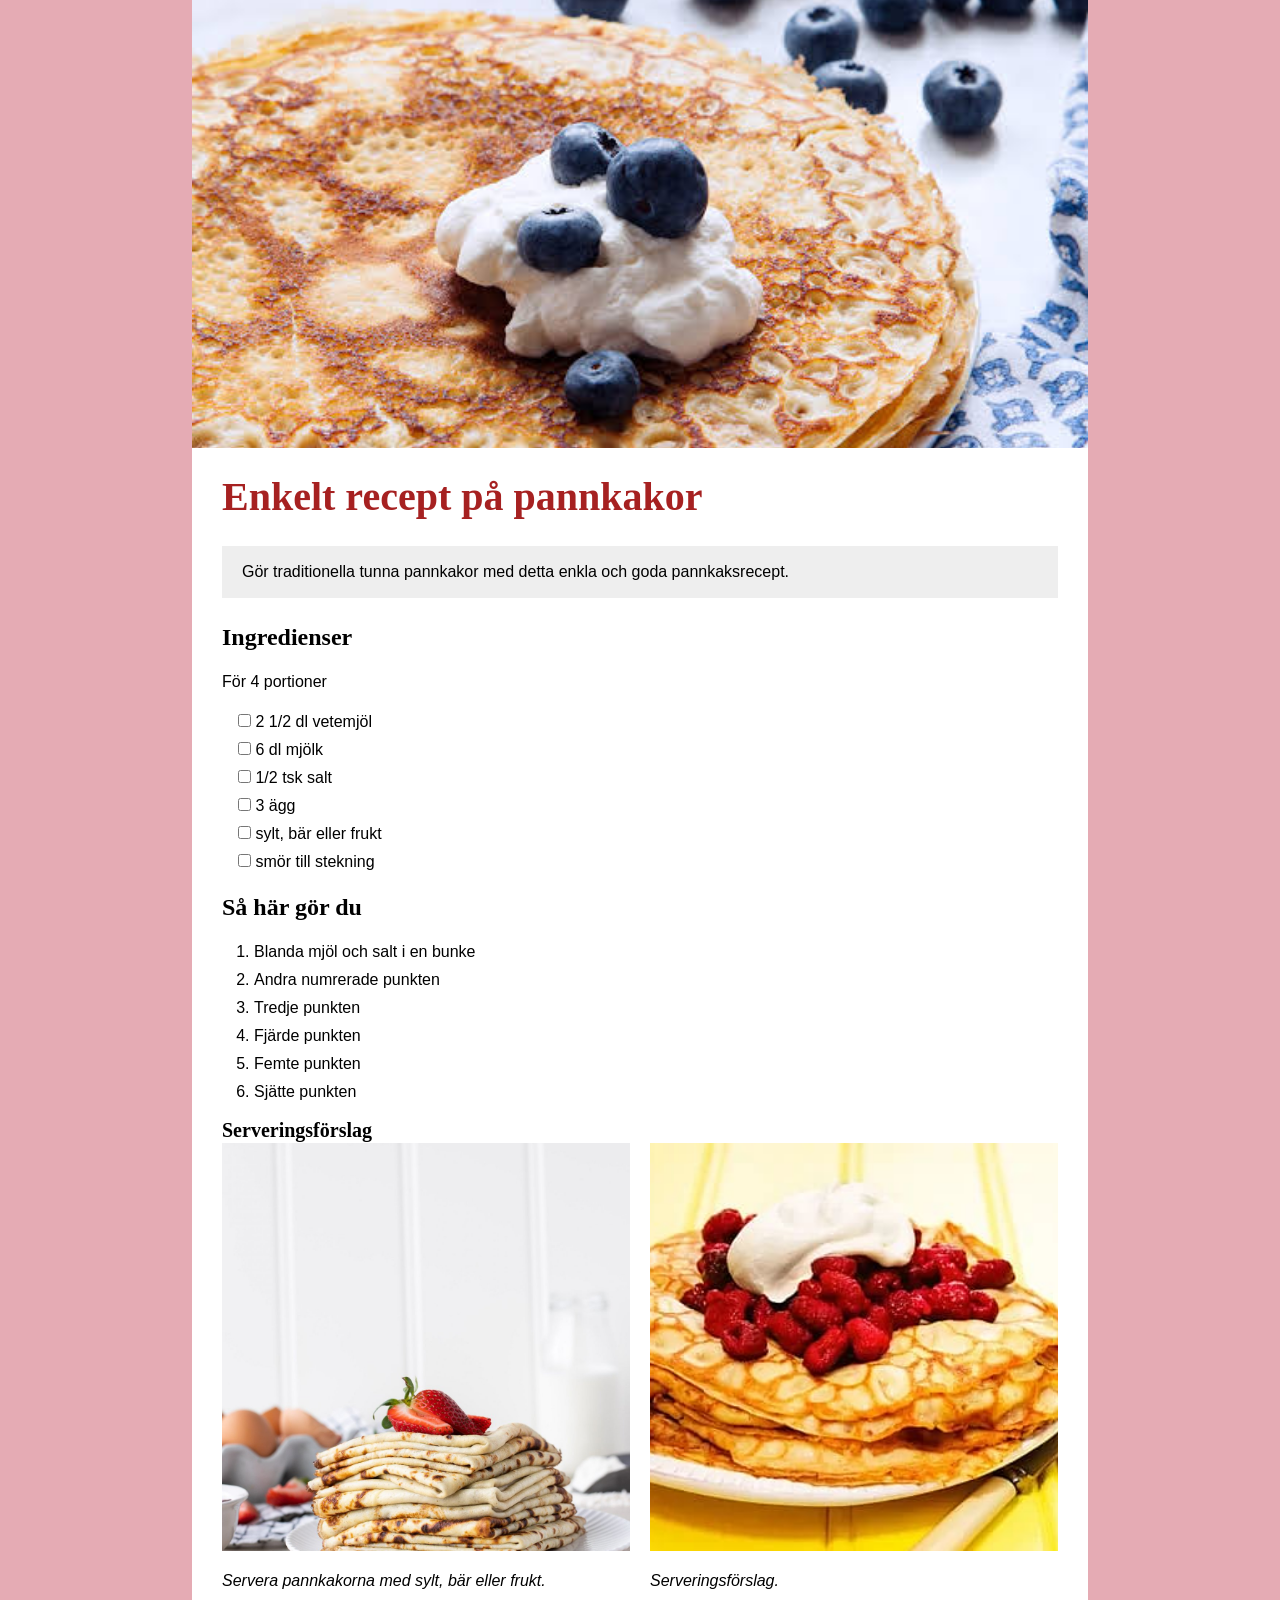
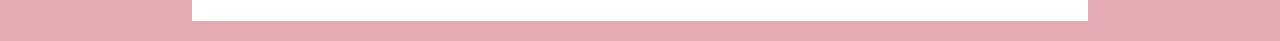
==== Pannkakor.html @ 65a40ab7 "Add files via upload changed fonts, import from google fonts" ====
<!doctype html>
<html lang="sv-SE">
  
<head>
  <meta charset="utf-8" />
  <title>Pannkakor</title>
  <link rel="stylesheet" href="Style.css">
</head>

<body>
  <a href="#main-content" class="skip-link">
      Hoppa till huvudinnehåll</a>
  
  <!-- <header class="top-container"> 
 
  </header> -->

  <main class="page" id="main-content" >
    
    <figure class="top-image">
      <img src="images/pancakes-top.jpg" alt="Pannkakor med blåbär och grädde">
    </figure>

    <h1 class="playfair-display">Enkelt recept på pannkakor</h1>
    <p class="intro-paragraph">Gör traditionella tunna pannkakor med detta enkla och goda pannkaksrecept.</p>

    <section id="ingredients">
      <h2>Ingredienser</h2>
      <p>För 4 portioner</p>
      <div class="checkbox-list">
        <div><label><input type="checkbox"> 2 1/2 dl vetemjöl </label></div>
        <div><label><input type="checkbox"> 6 dl mjölk</label></div>
        <div><label><input type="checkbox"> 1/2 tsk salt</label></div>
        <div><label><input type="checkbox"> 3 ägg</label></div>
        <div><label><input type="checkbox"> sylt, bär eller frukt</label></div>
        <div><label><input type="checkbox"> smör till stekning</label></div>
      </div>
    </section>

    <section id="instructions">
      <h2>Så här gör du</h2>
      <ol>
        <li>Blanda mjöl och salt i en bunke</li>
        <li>Andra numrerade punkten</li>
        <li>Tredje punkten</li>
        <li>Fjärde punkten</li>
        <li>Femte punkten</li>
        <li>Sjätte punkten</li>
      </ol>
    </section>
      
    <section id="servering suggestions">
      <h3>Serveringsförslag</h3>
      <figure class="image-width bottom-images">
        <img src="images/pancakes-left.jpg" alt="Pannkakor med jordgubbar">
        <img src="images/pancakes-right.jpg" alt="Pannkakor med hallon och grädde">
        <figcaption>Servera pannkakorna med sylt, bär eller frukt.</figcaption>
        <figcaption>Serveringsförslag.</figcaption>
      </figure>
    </section>
  </main>
</body>
</html>
---- Style.css ----
* {
  margin: 0;
  padding: 0;
  box-sizing: border-box;
}

/* Importera Playfair Display från Google Fonts */

.playfair-display {
  font-family: "Playfair Display", serif;
  font-optical-sizing: auto;
  font-weight: 700;
  font-style: normal;
}

/* Default font for the entire website */
body {
  font-family: Arial, sans-serif;
  font-size: 1rem;
  line-height: 1.25;
}

/* Font for all headings */
h1, h2, h3, h4 {
  font-family: "Playfair Display", serif;
}

/* Individual heading sizes */
h1 {
  font-size: 2.5rem;
}

h2 {
  font-size: 1.5rem;
}

h3 {
  font-size: 1.25rem;
}

/*backgrundsfärg och margin*/
body {
  margin: 0;
  background-color: rgb(229, 171, 180);
}

/* Skip link */
.skip-link {
  position: absolute;
  top: -7rem;
  left: 1rem;
  z-index: 1000;

  padding: 0.75rem 1.5rem;
  background: #fff;
  color: #000;
  font-weight: 700;
  border: 0.125rem solid #000;
  border-radius: 0.25rem;
}

/* Skip link i fokusstate : blir synlig*/
.skip-link:focus {
  top: 1rem;
}

/* Header 

.top-container {
  position: relative;
  width: 60%;
  margin: 0 auto;
  height: auto;
  overflow: hidden; 
} 
*/

/* Main content */
.page {
  box-sizing: border-box;
  width: 70%;
  margin: 0 auto 1.25rem;
  padding: 1.875rem;
  background-color: white;
  text-align: left;
}

/* Introduktionstexten, beskrivning*/
.intro-paragraph {
  box-sizing: border-box;
  max-width: 100%;
  margin: 1.5rem 0;
  padding: 1rem 1.25rem;
  background-color: #eee;
  text-align: left;
}

/* Listor och rubriker */
h1 {
  margin: 1.5rem 0 1.25rem;
  color: rgb(166, 33, 33);
}

h2,
p,
.checkbox-list,
ol {
  margin: 0 0 1.25rem;
}

/* ul används inte längre, ersatt med checkbox-list 
ul {
  display: inline-block;
  padding-left: 1em;
  text-align: left;
  margin-top: 0.5rem;
}
*/

ol {
  display: inline-block;
  padding-left: 2em;
  text-align: left;
  margin: 0 0 0.5rem;
}

.checkbox-list div {
  margin-top: 0.5rem;
  padding-left: 1em;
}

li + li {
  margin-top: 0.5rem;
  margin-bottom: 0.5rem;
}


/* Bilder */
.image-width {
  width: 100%;
  margin: 0 auto;
}

.top-image {
  display: block;
  width: calc(100% + 3.75rem);
  aspect-ratio: 2 / 1;
  margin: -1.875rem -1.875rem 0;
}

.top-image img {
  display: block;
  width: 100%;
  height: 100%;
  object-fit: cover;
}

.bottom-images {
  display: grid;
  grid-template-columns: 1fr 1fr;
  gap: 1.25rem; 
}

.bottom-images img {
  display: block;
  width: 100%;
  aspect-ratio: 1 / 1;
  object-fit: cover;
}

figcaption {
  text-align: left;
  font-style: italic;
  margin-top: 0.2 rem; 
}


/* gör inget? ta bort?
@media (max-width: 700px) {
  .page, .top-container {
    width: 100%;
  }
}
*/
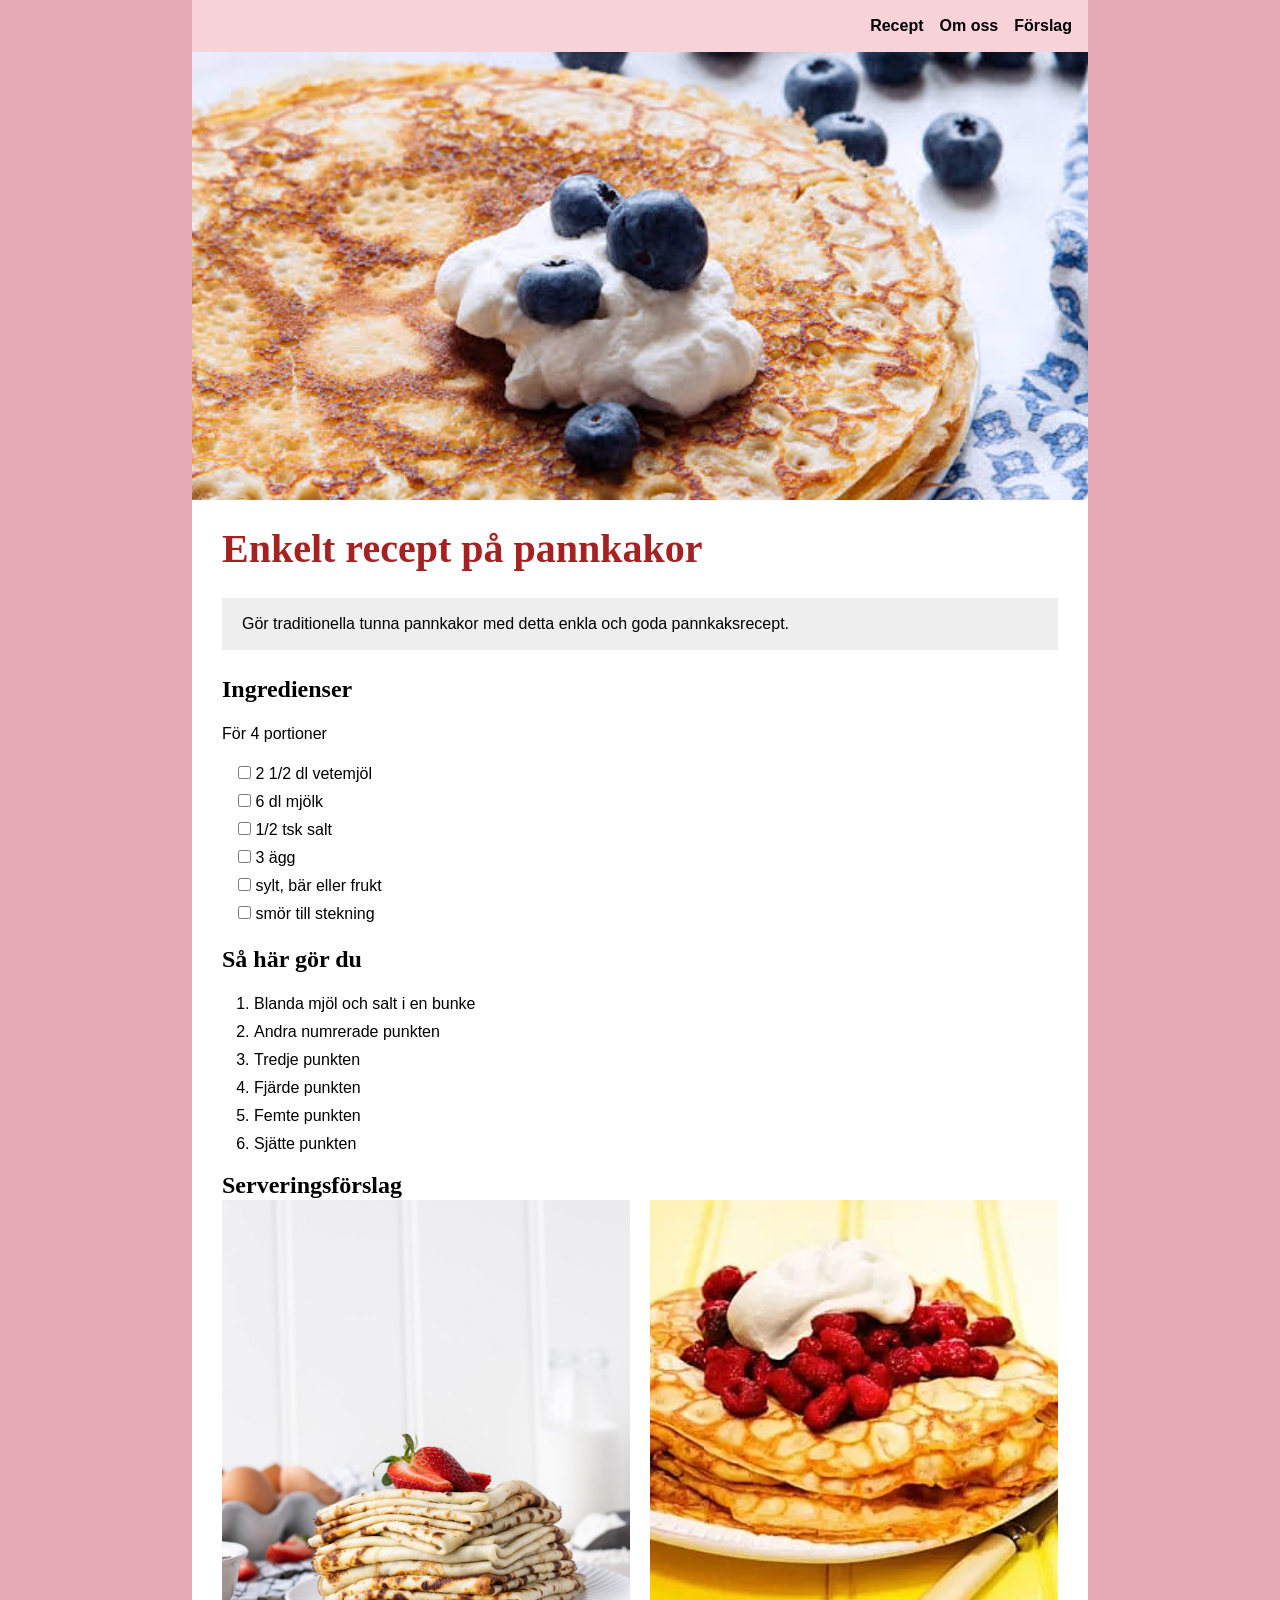
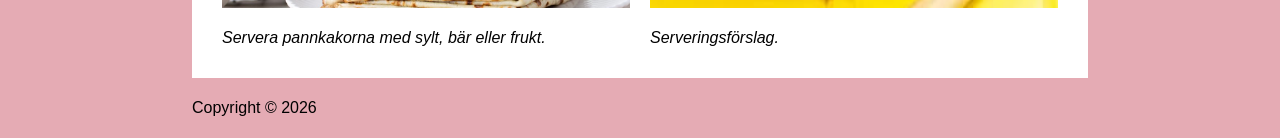
==== commit b2e2063e: "added variables, index page" ====
--- a/Pannkakor.html
+++ b/Pannkakor.html
@@ -11,9 +11,13 @@
   <a href="#main-content" class="skip-link">
       Hoppa till huvudinnehåll</a>
   
-  <!-- <header class="top-container"> 
- 
-  </header> -->
+  <header class="header"> 
+     <nav class="navigation">
+        <a href="Recept.html">Recept</a>
+        <a href="Om-oss.html">Om oss</a>
+        <a href="Forslag.html">Förslag</a>
+    </nav>
+  </header> 
 
   <main class="page" id="main-content" >
     
@@ -21,7 +25,7 @@
       <img src="images/pancakes-top.jpg" alt="Pannkakor med blåbär och grädde">
     </figure>
 
-    <h1 class="playfair-display">Enkelt recept på pannkakor</h1>
+    <h1>Enkelt recept på pannkakor</h1>
     <p class="intro-paragraph">Gör traditionella tunna pannkakor med detta enkla och goda pannkaksrecept.</p>
 
     <section id="ingredients">
@@ -59,5 +63,10 @@
       </figure>
     </section>
   </main>
+
+  <footer class="footer">
+    <p>Copyright © 2026</p>
+  </footer>
+
 </body>
 </html>
--- a/Style.css
+++ b/Style.css
@@ -1,50 +1,27 @@
+/* CSS RESET */
+*,
+*::before,
+*::after {
+    box-sizing: border-box;
+}
+
 * {
-  margin: 0;
-  padding: 0;
-  box-sizing: border-box;
-}
-
-/* Importera Playfair Display från Google Fonts */
-
-.playfair-display {
+    margin: 0;
+    padding: 0;
+}
+
+
+/* ==========================
+    Import font from Google Fonts 
+========================== */
+.font {
   font-family: "Playfair Display", serif;
-  font-optical-sizing: auto;
-  font-weight: 700;
-  font-style: normal;
-}
-
-/* Default font for the entire website */
-body {
-  font-family: Arial, sans-serif;
-  font-size: 1rem;
-  line-height: 1.25;
-}
-
-/* Font for all headings */
-h1, h2, h3, h4 {
-  font-family: "Playfair Display", serif;
-}
-
-/* Individual heading sizes */
-h1 {
-  font-size: 2.5rem;
-}
-
-h2 {
-  font-size: 1.5rem;
-}
-
-h3 {
-  font-size: 1.25rem;
-}
-
-/*backgrundsfärg och margin*/
-body {
-  margin: 0;
-  background-color: rgb(229, 171, 180);
-}
-
-/* Skip link */
+}
+
+
+/* ==========================
+    Skip link 
+========================== */
 .skip-link {
   position: absolute;
   top: -7rem;
@@ -52,10 +29,10 @@
   z-index: 1000;
 
   padding: 0.75rem 1.5rem;
-  background: #fff;
-  color: #000;
+  background: var(--color-white);
+  color: var(--color-black);
   font-weight: 700;
-  border: 0.125rem solid #000;
+  border: 0.125rem solid var(--color-black);
   border-radius: 0.25rem;
 }
 
@@ -64,43 +41,151 @@
   top: 1rem;
 }
 
-/* Header 
-
-.top-container {
+
+/* ==========================
+   VARIABLES
+   ========================== */
+
+:root {
+    /* Colors */
+    --color-black: #000;
+    --color-white: #ffffff;
+    --color-box: #eee;
+    --color-background: rgb(229, 171, 180);
+    --color-title: rgb(166, 33, 33);
+    --color-header: rgb(247, 210, 216);
+
+    /* Typography */
+    --font-title: "Playfair Display", serif;
+    --font-body: Arial, sans-serif;
+
+    /* Font sizes */
+    --font-size-small: 1rem;
+    --font-size-medium: 1.5rem;
+    --font-size-large: 2.5rem;
+
+    /* padding 
+    --padding-small: 1rem;
+    --padding-medium: 1.5rem;
+    --padding-large: 2rem;*/
+}
+
+
+
+/* ==========================
+   Navigation
+   ========================== */
+
+.navigation {
+  display: flex;
+  justify-content: flex-end;
+  gap: 1rem;
+  padding: 1rem;
+}
+
+.navigation a {
+  text-decoration: none;
+  color: var(--color-black);
+  font-size: var(--font-size-small);
+  font-weight: bold;
+}
+
+.navigation a:hover {
+    color: var(--color-title);
+}
+
+
+/* ==========================
+Font and size for the entire website 
+==========================*/
+body {
+  font-family: var(--font-body);
+  font-size: var(--font-size-small);
+  line-height: 1.25;
+}
+
+
+h1, h2, h3, h4 {
+  font-family: var(--font-title);
+}
+
+/* Individual heading sizes */
+h1 {
+  font-size: var(--font-size-large);
+  margin: 1.5rem 0 1.25rem;
+  color: var(--color-title);
+}
+
+h2 {
+  font-size: var(--font-size-medium);
+}
+
+h3 {
+  font-size: var(--font-size-medium);
+}
+
+
+/* ==========================
+    Background color and margin
+==========================*/
+body {
+  margin: 0;
+  background-color: var(--color-background);
+}
+
+
+
+/* ==========================
+   Header
+   ========================== */
+
+.header {
   position: relative;
-  width: 60%;
+  width: 70%;
   margin: 0 auto;
   height: auto;
   overflow: hidden; 
+  background-color: var(--color-header);
+  text-align: right;
 } 
-*/
-
-/* Main content */
+
+
+/* ==========================
+    Main content 
+==========================*/
 .page {
   box-sizing: border-box;
   width: 70%;
   margin: 0 auto 1.25rem;
   padding: 1.875rem;
-  background-color: white;
-  text-align: left;
-}
-
-/* Introduktionstexten, beskrivning*/
+  background-color: var(--color-white);
+  text-align: left;
+}
+
+/* Recipe description */
 .intro-paragraph {
   box-sizing: border-box;
   max-width: 100%;
   margin: 1.5rem 0;
   padding: 1rem 1.25rem;
-  background-color: #eee;
-  text-align: left;
+  background-color: var(--color-box);
+  text-align: left;
+}
+
+/* Index page top image */
+.image-container {
+    width: 80%;
+    max-width: 1000px;
+}
+
+.image-container img {
+    width: 100%;
+    height: 400px;
+    object-fit: cover;
+    border-radius: 12px;
 }
 
 /* Listor och rubriker */
-h1 {
-  margin: 1.5rem 0 1.25rem;
-  color: rgb(166, 33, 33);
-}
-
 h2,
 p,
 .checkbox-list,
@@ -174,6 +259,13 @@
   margin-top: 0.2 rem; 
 }
 
+.footer {
+  position: relative;
+  width: 70%;
+  margin: 0 auto;
+  height: auto;
+  overflow: hidden; 
+}
 
 /* gör inget? ta bort?
 @media (max-width: 700px) {
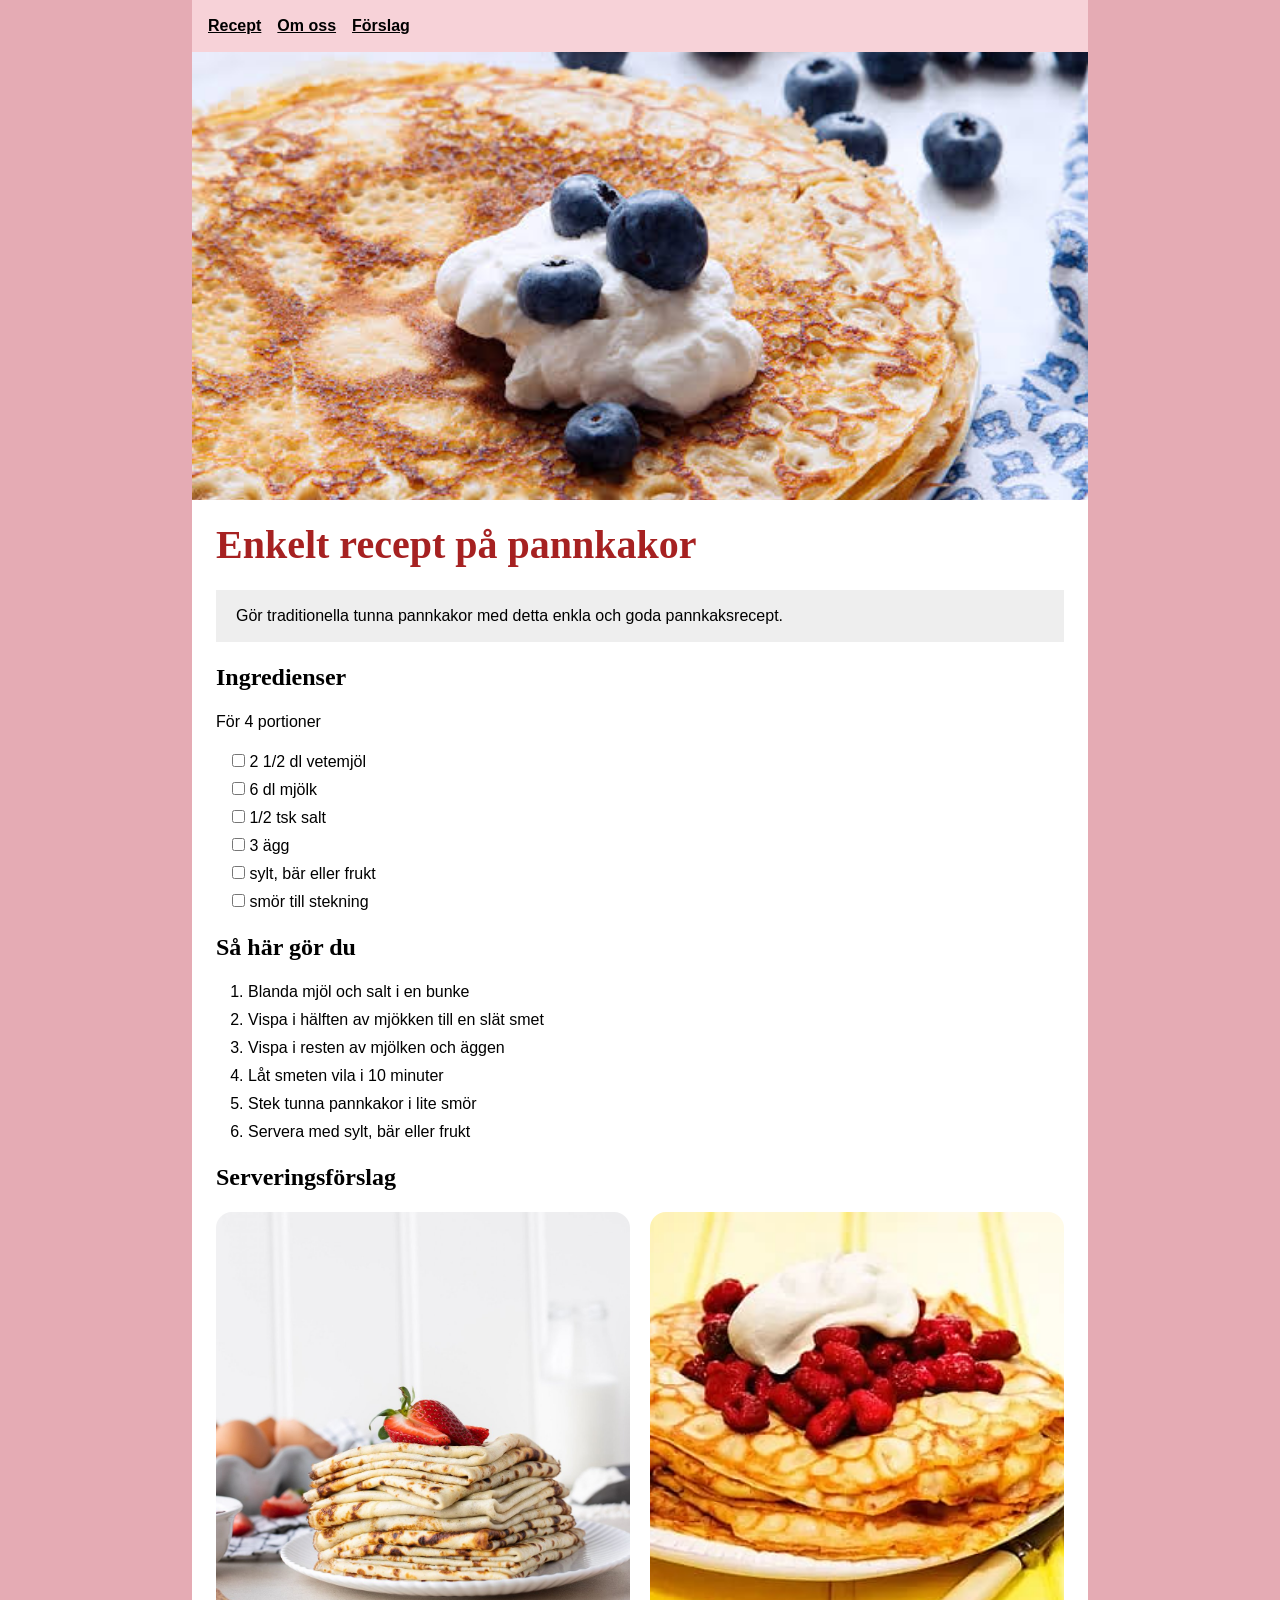
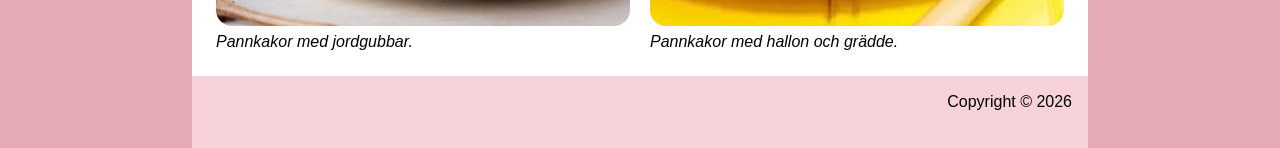
==== commit f65cafbc: "added navigation, has(), Logical CSS Properties" ====
--- a/Pannkakor.html
+++ b/Pannkakor.html
@@ -7,7 +7,7 @@
   <link rel="stylesheet" href="Style.css">
 </head>
 
-<body>
+<body class="recept">
   <a href="#main-content" class="skip-link">
       Hoppa till huvudinnehåll</a>
   
@@ -31,36 +31,41 @@
     <section id="ingredients">
       <h2>Ingredienser</h2>
       <p>För 4 portioner</p>
-      <div class="checkbox-list">
-        <div><label><input type="checkbox"> 2 1/2 dl vetemjöl </label></div>
-        <div><label><input type="checkbox"> 6 dl mjölk</label></div>
-        <div><label><input type="checkbox"> 1/2 tsk salt</label></div>
-        <div><label><input type="checkbox"> 3 ägg</label></div>
-        <div><label><input type="checkbox"> sylt, bär eller frukt</label></div>
-        <div><label><input type="checkbox"> smör till stekning</label></div>
-      </div>
+      <ul class="checkbox-list">
+        <li><label><input type="checkbox"/><span> 2 1/2 dl vetemjöl</span></label></li>
+        <li><label><input type="checkbox"/><span> 6 dl mjölk</span></label></li>
+        <li><label><input type="checkbox"/><span> 1/2 tsk salt</span></label></li>
+        <li><label><input type="checkbox"/><span> 3 ägg</span></label></li>
+        <li><label><input type="checkbox"/><span> sylt, bär eller frukt</span></label></li>
+        <li><label><input type="checkbox"/><span> smör till stekning</span></label></li>
+      </ul>
     </section>
 
     <section id="instructions">
       <h2>Så här gör du</h2>
       <ol>
         <li>Blanda mjöl och salt i en bunke</li>
-        <li>Andra numrerade punkten</li>
-        <li>Tredje punkten</li>
-        <li>Fjärde punkten</li>
-        <li>Femte punkten</li>
-        <li>Sjätte punkten</li>
+        <li>Vispa i hälften av mjökken till en slät smet</li>
+        <li>Vispa i resten av mjölken och äggen</li>
+        <li>Låt smeten vila i 10 minuter</li>
+        <li>Stek tunna pannkakor i lite smör</li>
+        <li>Servera med sylt, bär eller frukt</li>
       </ol>
     </section>
       
-    <section id="servering suggestions">
-      <h3>Serveringsförslag</h3>
-      <figure class="image-width bottom-images">
-        <img src="images/pancakes-left.jpg" alt="Pannkakor med jordgubbar">
-        <img src="images/pancakes-right.jpg" alt="Pannkakor med hallon och grädde">
-        <figcaption>Servera pannkakorna med sylt, bär eller frukt.</figcaption>
-        <figcaption>Serveringsförslag.</figcaption>
-      </figure>
+    <section id="suggestions">
+      <h2>Serveringsförslag</h2>
+      <div class="bottom-images">
+        <figure>
+          <img src="images/pancakes-left.jpg" alt="Pannkakor med jordgubbar">
+          <figcaption>Pannkakor med jordgubbar.</figcaption>
+        </figure>
+
+        <figure>
+          <img src="images/pancakes-right.jpg" alt="Pannkakor med hallon och grädde">
+          <figcaption>Pannkakor med hallon och grädde.</figcaption>
+        </figure>
+      </div>
     </section>
   </main>
 
--- a/Style.css
+++ b/Style.css
@@ -13,15 +13,15 @@
 
 /* ==========================
     Import font from Google Fonts 
+    hur??
 ========================== */
-.font {
-  font-family: "Playfair Display", serif;
-}
+
 
 
 /* ==========================
     Skip link 
 ========================== */
+
 .skip-link {
   position: absolute;
   top: -7rem;
@@ -29,7 +29,7 @@
   z-index: 1000;
 
   padding: 0.75rem 1.5rem;
-  background: var(--color-white);
+  background: var(--color-box);
   color: var(--color-black);
   font-weight: 700;
   border: 0.125rem solid var(--color-black);
@@ -64,13 +64,11 @@
     --font-size-medium: 1.5rem;
     --font-size-large: 2.5rem;
 
-    /* padding 
-    --padding-small: 1rem;
-    --padding-medium: 1.5rem;
-    --padding-large: 2rem;*/
-}
-
-
+    /* spacing */
+    --spacing-small: 1rem;
+    --spacing-medium: 1.25rem;
+    --spacing-large: 1.5rem;
+}
 
 /* ==========================
    Navigation
@@ -78,13 +76,11 @@
 
 .navigation {
   display: flex;
-  justify-content: flex-end;
-  gap: 1rem;
-  padding: 1rem;
+  gap: var(--spacing-small);
+  padding: var(--spacing-small);
 }
 
 .navigation a {
-  text-decoration: none;
   color: var(--color-black);
   font-size: var(--font-size-small);
   font-weight: bold;
@@ -94,143 +90,133 @@
     color: var(--color-title);
 }
 
-
 /* ==========================
 Font and size for the entire website 
 ==========================*/
+
+h1, h2, h3, h4 {
+  font-family: var(--font-title);
+}
+
+/* Individual heading sizes */
+h1 {
+  font-size: var(--font-size-large);
+  margin-block: var(--spacing-medium);
+  color: var(--color-title);
+}
+
+h2 {
+  font-size: var(--font-size-medium);
+}
+
+h3 {
+  font-size: var(--font-size-medium);
+}
+
 body {
   font-family: var(--font-body);
   font-size: var(--font-size-small);
   line-height: 1.25;
 }
 
-
-h1, h2, h3, h4 {
-  font-family: var(--font-title);
-}
-
-/* Individual heading sizes */
-h1 {
-  font-size: var(--font-size-large);
-  margin: 1.5rem 0 1.25rem;
-  color: var(--color-title);
-}
-
-h2 {
-  font-size: var(--font-size-medium);
-}
-
-h3 {
-  font-size: var(--font-size-medium);
-}
-
-
 /* ==========================
     Background color and margin
 ==========================*/
+
 body {
-  margin: 0;
   background-color: var(--color-background);
 }
 
-
-
-/* ==========================
-   Header
+.page {
+  width: 70%;
+  margin-inline: auto;
+  padding: 1.5rem;
+  background-color: var(--color-white);
+  text-align: start;
+}
+
+/* ==========================
+   Header and footer
    ========================== */
 
 .header {
   position: relative;
   width: 70%;
-  margin: 0 auto;
-  height: auto;
+  margin-inline: auto;
   overflow: hidden; 
   background-color: var(--color-header);
-  text-align: right;
+  text-align: end;
 } 
 
-
-/* ==========================
-    Main content 
+.footer {
+  position: relative;
+  width: 70%;
+  margin-inline: auto;
+  overflow: hidden; 
+  background-color: var(--color-header);
+  text-align: end;
+  padding: var(--spacing-small);
+}
+
+/* ==========================
+    Pannkakor
 ==========================*/
-.page {
-  box-sizing: border-box;
-  width: 70%;
-  margin: 0 auto 1.25rem;
-  padding: 1.875rem;
-  background-color: var(--color-white);
-  text-align: left;
-}
 
 /* Recipe description */
 .intro-paragraph {
   box-sizing: border-box;
   max-width: 100%;
-  margin: 1.5rem 0;
-  padding: 1rem 1.25rem;
+  margin-block: var(--spacing-medium);
+  padding: var(--spacing-small) var(--spacing-medium);
   background-color: var(--color-box);
-  text-align: left;
-}
-
-/* Index page top image */
-.image-container {
-    width: 80%;
-    max-width: 1000px;
-}
-
-.image-container img {
-    width: 100%;
-    height: 400px;
-    object-fit: cover;
-    border-radius: 12px;
+  text-align: start;
 }
 
 /* Listor och rubriker */
-h2,
-p,
-.checkbox-list,
-ol {
-  margin: 0 0 1.25rem;
-}
-
-/* ul används inte längre, ersatt med checkbox-list 
-ul {
+.recept h2,
+.recept p,
+.recept .checkbox-list,
+.recept ol {
+  margin-block-end: var(--spacing-medium);
+}
+
+.checkbox-list {
   display: inline-block;
-  padding-left: 1em;
-  text-align: left;
-  margin-top: 0.5rem;
-}
-*/
+  padding-inline-start: 1em;
+  list-style-type: none;
+}
+
 
 ol {
   display: inline-block;
-  padding-left: 2em;
-  text-align: left;
-  margin: 0 0 0.5rem;
-}
-
-.checkbox-list div {
-  margin-top: 0.5rem;
-  padding-left: 1em;
-}
+  padding-inline-start: 2em;
+  text-align: start;
+}
+
+
+.checkbox-list input:checked + span {
+  text-decoration: line-through;
+  color: gray;
+}
+
 
 li + li {
-  margin-top: 0.5rem;
-  margin-bottom: 0.5rem;
+  margin-block-start: 0.5rem;
 }
 
 
 /* Bilder */
 .image-width {
   width: 100%;
-  margin: 0 auto;
+  margin-inline: auto;
 }
 
 .top-image {
   display: block;
-  width: calc(100% + 3.75rem);
+  width: calc(100% + 3rem);
   aspect-ratio: 2 / 1;
-  margin: -1.875rem -1.875rem 0;
+  margin-block-start: -1.5rem;
+  margin-inline: -1.5rem;
 }
 
 .top-image img {
@@ -243,7 +229,7 @@
 .bottom-images {
   display: grid;
   grid-template-columns: 1fr 1fr;
-  gap: 1.25rem; 
+  gap: var(--spacing-medium); 
 }
 
 .bottom-images img {
@@ -251,26 +237,51 @@
   width: 100%;
   aspect-ratio: 1 / 1;
   object-fit: cover;
+  border-radius: 1rem;
+  object-position: 50% 80%;
 }
 
 figcaption {
-  text-align: left;
+  text-align: start;
   font-style: italic;
-  margin-top: 0.2 rem; 
-}
-
-.footer {
-  position: relative;
-  width: 70%;
-  margin: 0 auto;
-  height: auto;
-  overflow: hidden; 
-}
-
-/* gör inget? ta bort?
+  margin-block-start: 0.4rem; 
+}
+
+
+/* ==========================
+    Index page 
+    ==========================*/ 
+
+.image-container {
+    display: grid;
+    grid-template-columns: 1fr
+
+}
+
+.image-container img {
+    display: block;
+    width: 100%;
+    aspect-ratio: 2 / 1;
+    object-fit: cover;
+    border-radius: 1rem;
+    object-position: 0% 70%;
+}
+
+.main-page-title {
+    position: absolute;
+    object-fit: cover;
+    text-align: start;
+    margin: 1.5rem 1.5rem;
+}
+
+
+/* ==========================
+    Responsive design 
+    ==========================*/
+
+
 @media (max-width: 700px) {
-  .page, .top-container {
+  .page, .header, .footer {
     width: 100%;
   }
 }
-*/
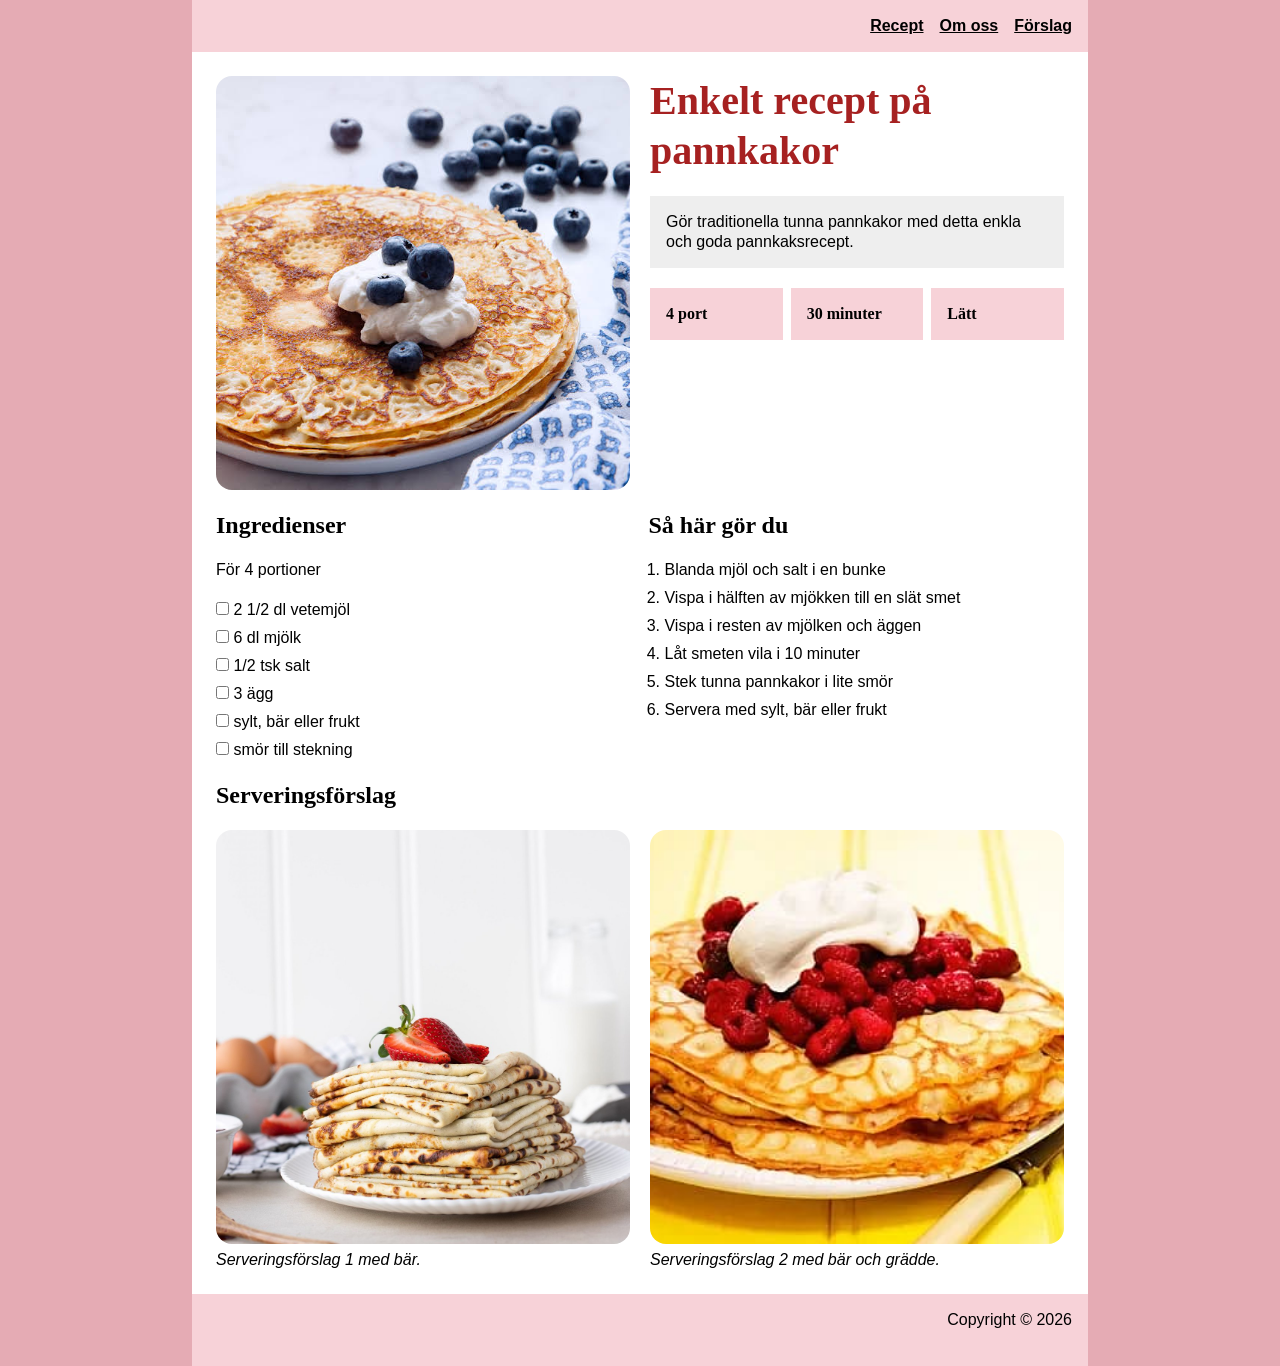
==== commit 4f3e2229: "added columns, flex-box" ====
--- a/Pannkakor.html
+++ b/Pannkakor.html
@@ -19,51 +19,62 @@
     </nav>
   </header> 
 
-  <main class="page" id="main-content" >
+  <main class="page">
     
-    <figure class="top-image">
-      <img src="images/pancakes-top.jpg" alt="Pannkakor med blåbär och grädde">
-    </figure>
+    <section class="intro">
+      <article class="top-image">
+        <img src="images/pancakes-top.jpg" alt="Pannkakor med blåbär och grädde">
+      </article>
 
-    <h1>Enkelt recept på pannkakor</h1>
-    <p class="intro-paragraph">Gör traditionella tunna pannkakor med detta enkla och goda pannkaksrecept.</p>
-
-    <section id="ingredients">
-      <h2>Ingredienser</h2>
-      <p>För 4 portioner</p>
-      <ul class="checkbox-list">
-        <li><label><input type="checkbox"/><span> 2 1/2 dl vetemjöl</span></label></li>
-        <li><label><input type="checkbox"/><span> 6 dl mjölk</span></label></li>
-        <li><label><input type="checkbox"/><span> 1/2 tsk salt</span></label></li>
-        <li><label><input type="checkbox"/><span> 3 ägg</span></label></li>
-        <li><label><input type="checkbox"/><span> sylt, bär eller frukt</span></label></li>
-        <li><label><input type="checkbox"/><span> smör till stekning</span></label></li>
-      </ul>
+      <article class="intro-text" id="main-content">
+        <h1>Enkelt recept på pannkakor</h1>
+        <p class="intro-paragraph">Gör traditionella tunna pannkakor med detta enkla och goda pannkaksrecept.</p>
+        <div class="cards">
+          <article class="card"><h4> 4 port</h4></article>
+          <article class="card"><h4> 30 minuter</h4></article>
+          <article class="card"><h4> Lätt</h4></article>
+        </div>
+      </article>
     </section>
 
-    <section id="instructions">
-      <h2>Så här gör du</h2>
-      <ol>
-        <li>Blanda mjöl och salt i en bunke</li>
-        <li>Vispa i hälften av mjökken till en slät smet</li>
-        <li>Vispa i resten av mjölken och äggen</li>
-        <li>Låt smeten vila i 10 minuter</li>
-        <li>Stek tunna pannkakor i lite smör</li>
-        <li>Servera med sylt, bär eller frukt</li>
-      </ol>
+    <section class="recipe-info">
+      <article class="ingredients">
+        <h2>Ingredienser</h2>
+        <p>För 4 portioner</p>
+        <ul class="checkbox-list">
+          <li><label><input type="checkbox"/><span> 2 1/2 dl vetemjöl</span></label></li>
+          <li><label><input type="checkbox"/><span> 6 dl mjölk</span></label></li>
+          <li><label><input type="checkbox"/><span> 1/2 tsk salt</span></label></li>
+          <li><label><input type="checkbox"/><span> 3 ägg</span></label></li>
+          <li><label><input type="checkbox"/><span> sylt, bär eller frukt</span></label></li>
+          <li><label><input type="checkbox"/><span> smör till stekning</span></label></li>
+        </ul>
+      </article>
+
+      <article class="instructions">
+        <h2>Så här gör du</h2>
+        <ol>
+          <li>Blanda mjöl och salt i en bunke</li>
+          <li>Vispa i hälften av mjökken till en slät smet</li>
+          <li>Vispa i resten av mjölken och äggen</li>
+          <li>Låt smeten vila i 10 minuter</li>
+          <li>Stek tunna pannkakor i lite smör</li>
+          <li>Servera med sylt, bär eller frukt</li>
+        </ol>
+      </article>
     </section>
       
-    <section id="suggestions">
+    <section class="suggestions">
       <h2>Serveringsförslag</h2>
       <div class="bottom-images">
         <figure>
           <img src="images/pancakes-left.jpg" alt="Pannkakor med jordgubbar">
-          <figcaption>Pannkakor med jordgubbar.</figcaption>
+          <figcaption>Serveringsförslag 1 med bär.</figcaption>
         </figure>
 
         <figure>
           <img src="images/pancakes-right.jpg" alt="Pannkakor med hallon och grädde">
-          <figcaption>Pannkakor med hallon och grädde.</figcaption>
+          <figcaption>Serveringsförslag 2 med bär och grädde.</figcaption>
         </figure>
       </div>
     </section>
--- a/Style.css
+++ b/Style.css
@@ -65,6 +65,7 @@
     --font-size-large: 2.5rem;
 
     /* spacing */
+    --spacing-xsmall: 0.5rem;
     --spacing-small: 1rem;
     --spacing-medium: 1.25rem;
     --spacing-large: 1.5rem;
@@ -76,6 +77,7 @@
 
 .navigation {
   display: flex;
+  justify-content: flex-end;
   gap: var(--spacing-small);
   padding: var(--spacing-small);
 }
@@ -101,7 +103,7 @@
 /* Individual heading sizes */
 h1 {
   font-size: var(--font-size-large);
-  margin-block: var(--spacing-medium);
+  margin-block-end: var(--spacing-medium);
   color: var(--color-title);
 }
 
@@ -145,7 +147,7 @@
   margin-inline: auto;
   overflow: hidden; 
   background-color: var(--color-header);
-  text-align: end;
+
 } 
 
 .footer {
@@ -162,48 +164,72 @@
     Pannkakor
 ==========================*/
 
-/* Recipe description */
-.intro-paragraph {
-  box-sizing: border-box;
-  max-width: 100%;
-  margin-block: var(--spacing-medium);
-  padding: var(--spacing-small) var(--spacing-medium);
-  background-color: var(--color-box);
-  text-align: start;
-}
 
 /* Listor och rubriker */
-.recept h2,
-.recept p,
-.recept .checkbox-list,
-.recept ol {
+.recept :is(h2, p, ol, .checkbox-list, .top-image) {
   margin-block-end: var(--spacing-medium);
 }
 
 .checkbox-list {
   display: inline-block;
-  padding-inline-start: 1em;
   list-style-type: none;
 }
-
-
-ol {
-  display: inline-block;
-  padding-inline-start: 2em;
-  text-align: start;
-}
-
 
 .checkbox-list input:checked + span {
   text-decoration: line-through;
   color: gray;
 }
 
+ol {
+  display: inline-block;
+  padding-inline-start: 1em;
+  text-align: start;
+}
 
 li + li {
-  margin-block-start: 0.5rem;
-}
-
+  margin-block-start: var(--spacing-xsmall);
+}
+
+/* Kolumner av sektioner/artiklar*/
+
+.intro {
+  display: flex;
+  flex-direction: row;
+  gap: var(--spacing-medium);
+}
+
+.intro-paragraph {
+  max-width: 100%;
+  padding: var(--spacing-small) var(--spacing-small);
+  background-color: var(--color-box);
+  text-align: start;
+}
+
+.cards {
+  display: flex;
+  flex-direction: row;
+  justify-content:space-around;
+  gap: var(--spacing-xsmall);
+  margin-block-end: var(--spacing-medium);
+}
+
+.card {
+  background-color: var(--color-header);
+  padding: var(--spacing-small);
+  flex: 1;
+}
+
+
+
+.recipe-info {
+  display: flex;
+  flex-direction: row;
+  justify-content:space-between;
+}
+
+.ingredients, .instructions, .top-image, .intro-text {
+    width: 49%;
+}
 
 /* Bilder */
 .image-width {
@@ -212,11 +238,7 @@
 }
 
 .top-image {
-  display: block;
-  width: calc(100% + 3rem);
-  aspect-ratio: 2 / 1;
-  margin-block-start: -1.5rem;
-  margin-inline: -1.5rem;
+  aspect-ratio: 1 / 1;
 }
 
 .top-image img {
@@ -224,6 +246,7 @@
   width: 100%;
   height: 100%;
   object-fit: cover;
+  border-radius: 1rem;
 }
 
 .bottom-images {
@@ -255,7 +278,6 @@
 .image-container {
     display: grid;
     grid-template-columns: 1fr
-
 }
 
 .image-container img {
@@ -280,8 +302,14 @@
     ==========================*/
 
 
-@media (max-width: 700px) {
-  .page, .header, .footer {
+@media (max-width: 800px) {
+  .page, .header, .footer, .top-image, .intro-text, .ingredients, .instructions {
     width: 100%;
+    }
+  .recipe-info, .intro {
+      flex-direction: column;
+      width: 100%;
+
+  } 
+
   }
-}
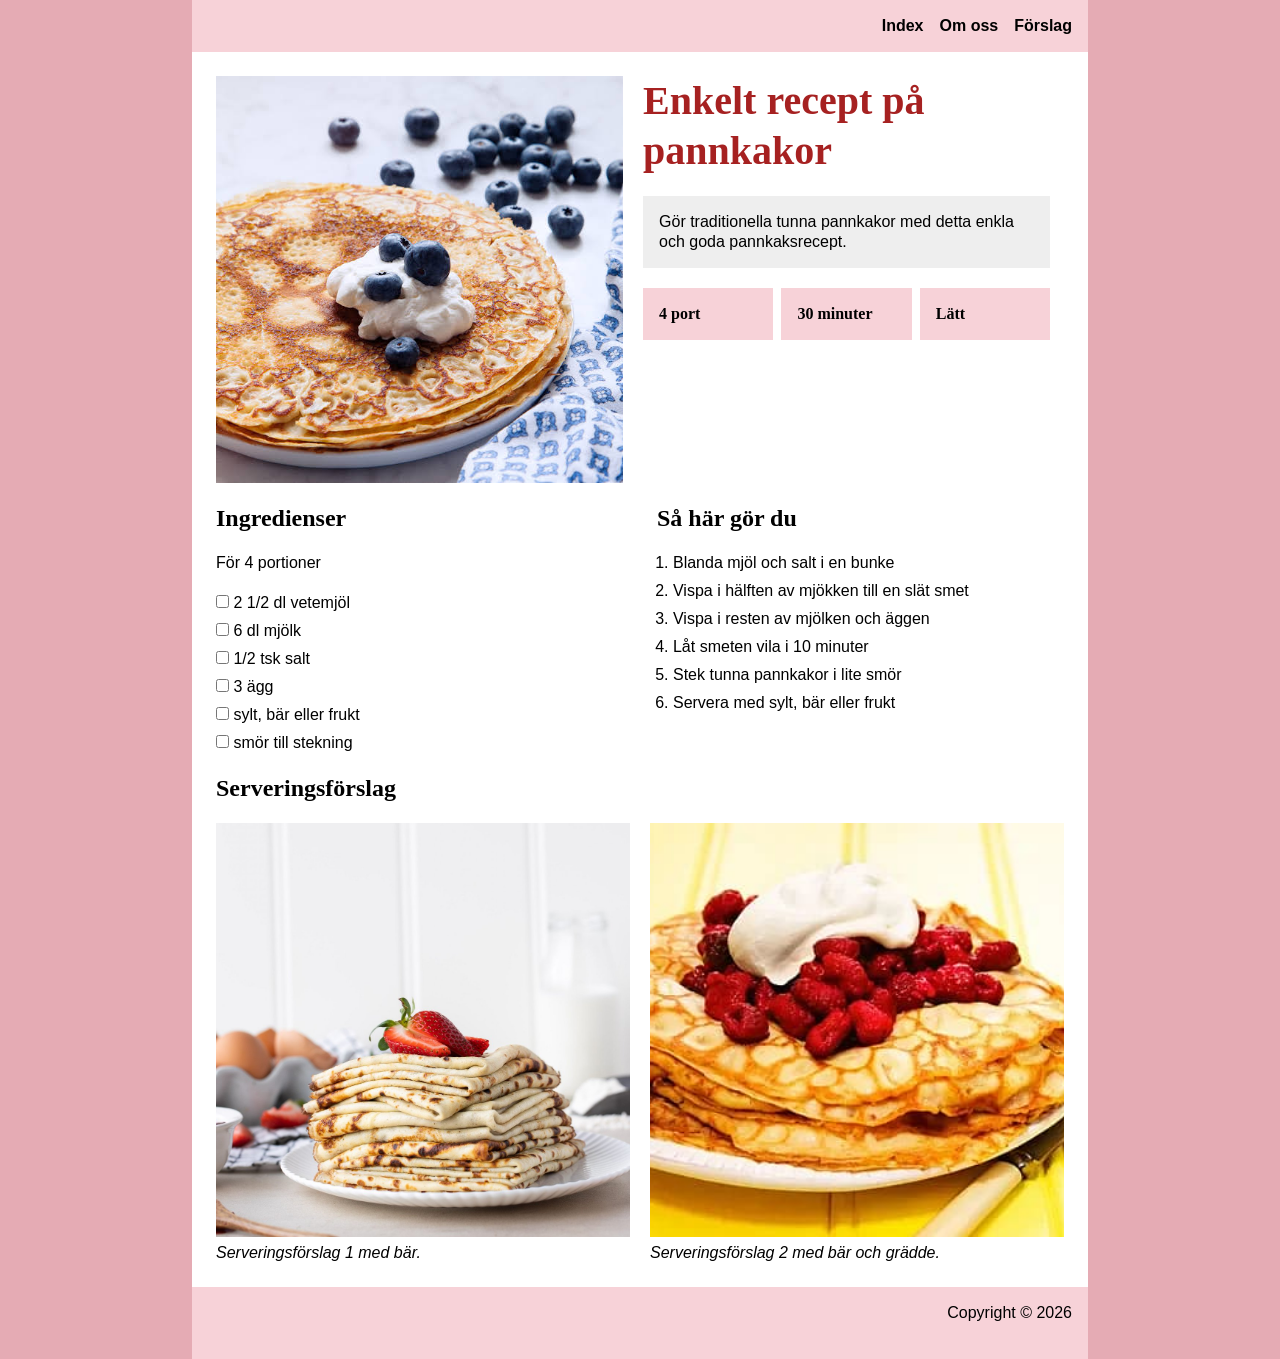
==== commit a166defc: "Index-page grid, links, img" ====
--- a/Pannkakor.html
+++ b/Pannkakor.html
@@ -13,7 +13,7 @@
   
   <header class="header"> 
      <nav class="navigation">
-        <a href="Recept.html">Recept</a>
+        <a href="Index.html">Index</a>
         <a href="Om-oss.html">Om oss</a>
         <a href="Forslag.html">Förslag</a>
     </nav>
--- a/Style.css
+++ b/Style.css
@@ -86,10 +86,12 @@
   color: var(--color-black);
   font-size: var(--font-size-small);
   font-weight: bold;
+  text-decoration: none;
 }
 
 .navigation a:hover {
     color: var(--color-title);
+    text-decoration: underline;
 }
 
 /* ==========================
@@ -228,14 +230,10 @@
 }
 
 .ingredients, .instructions, .top-image, .intro-text {
-    width: 49%;
+    width: 48%;
 }
 
 /* Bilder */
-.image-width {
-  width: 100%;
-  margin-inline: auto;
-}
 
 .top-image {
   aspect-ratio: 1 / 1;
@@ -246,7 +244,7 @@
   width: 100%;
   height: 100%;
   object-fit: cover;
-  border-radius: 1rem;
+  /* border-radius: 1rem; */
 }
 
 .bottom-images {
@@ -260,7 +258,7 @@
   width: 100%;
   aspect-ratio: 1 / 1;
   object-fit: cover;
-  border-radius: 1rem;
+  /* border-radius: 1rem; */
   object-position: 50% 80%;
 }
 
@@ -275,27 +273,108 @@
     Index page 
     ==========================*/ 
 
-.image-container {
+.main-img {
     display: grid;
     grid-template-columns: 1fr
-}
-
-.image-container img {
+    width: 70%;
+    grid-template-areas: "stack";
+    place-items: center;
+
+  img {
     display: block;
     width: 100%;
-    aspect-ratio: 2 / 1;
     object-fit: cover;
     border-radius: 1rem;
-    object-position: 0% 70%;
-}
-
-.main-page-title {
-    position: absolute;
-    object-fit: cover;
-    text-align: start;
-    margin: 1.5rem 1.5rem;
-}
-
+    max-height: 600px;
+    grid-area: stack;
+  }
+
+  .main-title {
+    /* position: absolute;
+    object-fit: cover;*/
+    height: max-content;
+    width: 100%;
+    text-align: center; 
+    color:#eee;
+
+    grid-area: stack;
+
+    h2 {
+      font-size:50px;
+    }
+    
+  }
+}
+
+.links { 
+    padding-block: 1rem;
+}
+
+.link {
+    display: grid;
+    grid-template-columns: repeat(4, 1fr);
+    gap: 1rem;
+    text-align: center;  
+}
+
+.link a {
+    color:black;
+    background-color:var(--color-header);
+    border-radius: 1rem;
+    padding-block: var(--spacing-xsmall);
+    padding-inline: var(--spacing-small);
+}
+
+.link a:hover {
+    color:var(--color-title);
+}
+
+.recommendations {
+  display: grid;
+  grid-template-columns: repeat(3, 1fr);
+  column-gap: 1rem;
+
+  .item {  
+    display: grid;
+    place-items: center; 
+    grid-template-areas: "stack";
+    aspect-ratio: 1/1;
+
+
+  img {
+    width: 100%;
+    height: 100%;
+    object-fit:cover;
+    grid-area: stack;
+    border-radius: 1rem;
+  }  
+
+  .description {
+    height: :max-content;
+    padding: 1rem;
+    width: 100%;
+    grid-area: stack;
+    text-align: center;
+    font-weight: bold;
+    background-color:#ffffffb5;
+
+
+    p {
+      color:black;
+    }
+
+    a {
+      color:black;
+      text-decoration: none;
+    }
+
+    a:hover {
+      text-decoration: underline;
+      color:var(--color-title);
+    }
+  }
+}
+}
 
 /* ==========================
     Responsive design 
@@ -313,3 +392,8 @@
   } 
 
   }
+/* Gör till mobil version
+
+@media (width >=48rem) {
+
+} */
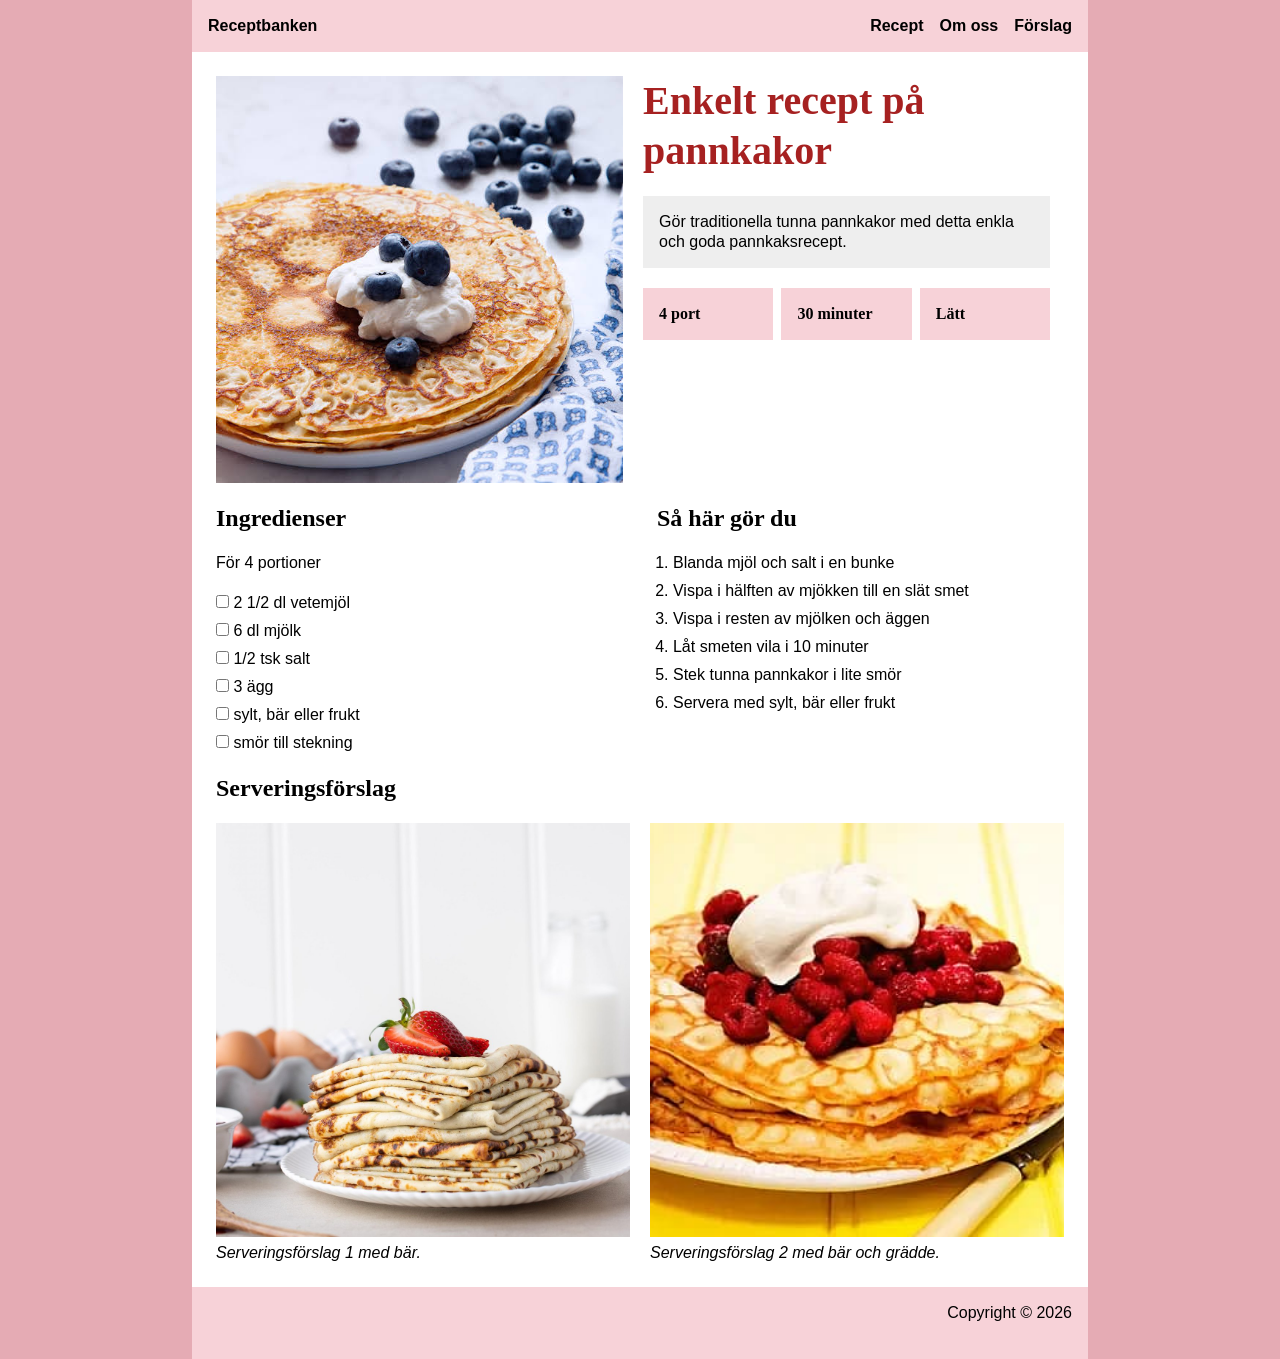
==== commit 993d3d98: "lägg till förslagssida" ====
--- a/Pannkakor.html
+++ b/Pannkakor.html
@@ -1,88 +1,91 @@
-<!doctype html>
-<html lang="sv-SE">
-  
-<head>
-  <meta charset="utf-8" />
-  <title>Pannkakor</title>
-  <link rel="stylesheet" href="Style.css">
-</head>
-
-<body class="recept">
-  <a href="#main-content" class="skip-link">
-      Hoppa till huvudinnehåll</a>
-  
-  <header class="header"> 
-     <nav class="navigation">
-        <a href="Index.html">Index</a>
-        <a href="Om-oss.html">Om oss</a>
-        <a href="Forslag.html">Förslag</a>
-    </nav>
-  </header> 
-
-  <main class="page">
-    
-    <section class="intro">
-      <article class="top-image">
-        <img src="images/pancakes-top.jpg" alt="Pannkakor med blåbär och grädde">
-      </article>
-
-      <article class="intro-text" id="main-content">
-        <h1>Enkelt recept på pannkakor</h1>
-        <p class="intro-paragraph">Gör traditionella tunna pannkakor med detta enkla och goda pannkaksrecept.</p>
-        <div class="cards">
-          <article class="card"><h4> 4 port</h4></article>
-          <article class="card"><h4> 30 minuter</h4></article>
-          <article class="card"><h4> Lätt</h4></article>
-        </div>
-      </article>
-    </section>
-
-    <section class="recipe-info">
-      <article class="ingredients">
-        <h2>Ingredienser</h2>
-        <p>För 4 portioner</p>
-        <ul class="checkbox-list">
-          <li><label><input type="checkbox"/><span> 2 1/2 dl vetemjöl</span></label></li>
-          <li><label><input type="checkbox"/><span> 6 dl mjölk</span></label></li>
-          <li><label><input type="checkbox"/><span> 1/2 tsk salt</span></label></li>
-          <li><label><input type="checkbox"/><span> 3 ägg</span></label></li>
-          <li><label><input type="checkbox"/><span> sylt, bär eller frukt</span></label></li>
-          <li><label><input type="checkbox"/><span> smör till stekning</span></label></li>
-        </ul>
-      </article>
-
-      <article class="instructions">
-        <h2>Så här gör du</h2>
-        <ol>
-          <li>Blanda mjöl och salt i en bunke</li>
-          <li>Vispa i hälften av mjökken till en slät smet</li>
-          <li>Vispa i resten av mjölken och äggen</li>
-          <li>Låt smeten vila i 10 minuter</li>
-          <li>Stek tunna pannkakor i lite smör</li>
-          <li>Servera med sylt, bär eller frukt</li>
-        </ol>
-      </article>
-    </section>
-      
-    <section class="suggestions">
-      <h2>Serveringsförslag</h2>
-      <div class="bottom-images">
-        <figure>
-          <img src="images/pancakes-left.jpg" alt="Pannkakor med jordgubbar">
-          <figcaption>Serveringsförslag 1 med bär.</figcaption>
-        </figure>
-
-        <figure>
-          <img src="images/pancakes-right.jpg" alt="Pannkakor med hallon och grädde">
-          <figcaption>Serveringsförslag 2 med bär och grädde.</figcaption>
-        </figure>
-      </div>
-    </section>
-  </main>
-
-  <footer class="footer">
-    <p>Copyright © 2026</p>
-  </footer>
-
-</body>
+<!doctype html>
+<html lang="sv-SE">
+  
+<head>
+  <meta charset="utf-8" />
+  <title>Pannkakor</title>
+  <link rel="stylesheet" href="Style.css">
+</head>
+
+<body class="recept">
+  <a href="#main-content" class="skip-link">
+      Hoppa till huvudinnehåll</a>
+  
+  <header class="header"> 
+    <nav class="navigation">
+        <a href="Index.html">Receptbanken</a>
+        <div class="menu">
+          <a href="Recept.html">Recept</a>
+          <a href="Om-oss.html">Om oss</a>
+          <a href="Suggestions.html">Förslag</a>
+        </div>
+    </nav>
+  </header> 
+
+  <main class="page">
+    
+    <section class="intro">
+      <article class="top-image">
+        <img src="images/pancakes-top.jpg" alt="Pannkakor med blåbär och grädde">
+      </article>
+
+      <article class="intro-text" id="main-content">
+        <h1>Enkelt recept på pannkakor</h1>
+        <p class="intro-paragraph">Gör traditionella tunna pannkakor med detta enkla och goda pannkaksrecept.</p>
+        <div class="cards">
+          <article class="card"><h4> 4 port</h4></article>
+          <article class="card"><h4> 30 minuter</h4></article>
+          <article class="card"><h4> Lätt</h4></article>
+        </div>
+      </article>
+    </section>
+
+    <section class="recipe-info">
+      <article class="ingredients">
+        <h2>Ingredienser</h2>
+        <p>För 4 portioner</p>
+        <ul class="checkbox-list">
+          <li><label><input type="checkbox"/><span> 2 1/2 dl vetemjöl</span></label></li>
+          <li><label><input type="checkbox"/><span> 6 dl mjölk</span></label></li>
+          <li><label><input type="checkbox"/><span> 1/2 tsk salt</span></label></li>
+          <li><label><input type="checkbox"/><span> 3 ägg</span></label></li>
+          <li><label><input type="checkbox"/><span> sylt, bär eller frukt</span></label></li>
+          <li><label><input type="checkbox"/><span> smör till stekning</span></label></li>
+        </ul>
+      </article>
+
+      <article class="instructions">
+        <h2>Så här gör du</h2>
+        <ol>
+          <li>Blanda mjöl och salt i en bunke</li>
+          <li>Vispa i hälften av mjökken till en slät smet</li>
+          <li>Vispa i resten av mjölken och äggen</li>
+          <li>Låt smeten vila i 10 minuter</li>
+          <li>Stek tunna pannkakor i lite smör</li>
+          <li>Servera med sylt, bär eller frukt</li>
+        </ol>
+      </article>
+    </section>
+      
+    <section class="suggestions">
+      <h2>Serveringsförslag</h2>
+      <div class="bottom-images">
+        <figure>
+          <img src="images/pancakes-left.jpg" alt="Pannkakor med jordgubbar">
+          <figcaption>Serveringsförslag 1 med bär.</figcaption>
+        </figure>
+
+        <figure>
+          <img src="images/pancakes-right.jpg" alt="Pannkakor med hallon och grädde">
+          <figcaption>Serveringsförslag 2 med bär och grädde.</figcaption>
+        </figure>
+      </div>
+    </section>
+  </main>
+
+  <footer class="footer">
+    <p>Copyright © 2026</p>
+  </footer>
+
+</body>
 </html>
--- a/Style.css
+++ b/Style.css
@@ -1,399 +1,413 @@
-/* CSS RESET */
-*,
-*::before,
-*::after {
-    box-sizing: border-box;
-}
-
-* {
-    margin: 0;
-    padding: 0;
-}
-
-
-/* ==========================
-    Import font from Google Fonts 
-    hur??
-========================== */
-
-
-
-/* ==========================
-    Skip link 
-========================== */
-
-.skip-link {
-  position: absolute;
-  top: -7rem;
-  left: 1rem;
-  z-index: 1000;
-
-  padding: 0.75rem 1.5rem;
-  background: var(--color-box);
-  color: var(--color-black);
-  font-weight: 700;
-  border: 0.125rem solid var(--color-black);
-  border-radius: 0.25rem;
-}
-
-/* Skip link i fokusstate : blir synlig*/
-.skip-link:focus {
-  top: 1rem;
-}
-
-
-/* ==========================
-   VARIABLES
-   ========================== */
-
-:root {
-    /* Colors */
-    --color-black: #000;
-    --color-white: #ffffff;
-    --color-box: #eee;
-    --color-background: rgb(229, 171, 180);
-    --color-title: rgb(166, 33, 33);
-    --color-header: rgb(247, 210, 216);
-
-    /* Typography */
-    --font-title: "Playfair Display", serif;
-    --font-body: Arial, sans-serif;
-
-    /* Font sizes */
-    --font-size-small: 1rem;
-    --font-size-medium: 1.5rem;
-    --font-size-large: 2.5rem;
-
-    /* spacing */
-    --spacing-xsmall: 0.5rem;
-    --spacing-small: 1rem;
-    --spacing-medium: 1.25rem;
-    --spacing-large: 1.5rem;
-}
-
-/* ==========================
-   Navigation
-   ========================== */
-
-.navigation {
-  display: flex;
-  justify-content: flex-end;
-  gap: var(--spacing-small);
-  padding: var(--spacing-small);
-}
-
-.navigation a {
-  color: var(--color-black);
-  font-size: var(--font-size-small);
-  font-weight: bold;
-  text-decoration: none;
-}
-
-.navigation a:hover {
-    color: var(--color-title);
-    text-decoration: underline;
-}
-
-/* ==========================
-Font and size for the entire website 
-==========================*/
-
-h1, h2, h3, h4 {
-  font-family: var(--font-title);
-}
-
-/* Individual heading sizes */
-h1 {
-  font-size: var(--font-size-large);
-  margin-block-end: var(--spacing-medium);
-  color: var(--color-title);
-}
-
-h2 {
-  font-size: var(--font-size-medium);
-}
-
-h3 {
-  font-size: var(--font-size-medium);
-}
-
-body {
-  font-family: var(--font-body);
-  font-size: var(--font-size-small);
-  line-height: 1.25;
-}
-
-/* ==========================
-    Background color and margin
-==========================*/
-
-body {
-  background-color: var(--color-background);
-}
-
-.page {
-  width: 70%;
-  margin-inline: auto;
-  padding: 1.5rem;
-  background-color: var(--color-white);
-  text-align: start;
-}
-
-/* ==========================
-   Header and footer
-   ========================== */
-
-.header {
-  position: relative;
-  width: 70%;
-  margin-inline: auto;
-  overflow: hidden; 
-  background-color: var(--color-header);
-
-} 
-
-.footer {
-  position: relative;
-  width: 70%;
-  margin-inline: auto;
-  overflow: hidden; 
-  background-color: var(--color-header);
-  text-align: end;
-  padding: var(--spacing-small);
-}
-
-/* ==========================
-    Pannkakor
-==========================*/
-
-
-/* Listor och rubriker */
-.recept :is(h2, p, ol, .checkbox-list, .top-image) {
-  margin-block-end: var(--spacing-medium);
-}
-
-.checkbox-list {
-  display: inline-block;
-  list-style-type: none;
-}
-
-.checkbox-list input:checked + span {
-  text-decoration: line-through;
-  color: gray;
-}
-
-ol {
-  display: inline-block;
-  padding-inline-start: 1em;
-  text-align: start;
-}
-
-li + li {
-  margin-block-start: var(--spacing-xsmall);
-}
-
-/* Kolumner av sektioner/artiklar*/
-
-.intro {
-  display: flex;
-  flex-direction: row;
-  gap: var(--spacing-medium);
-}
-
-.intro-paragraph {
-  max-width: 100%;
-  padding: var(--spacing-small) var(--spacing-small);
-  background-color: var(--color-box);
-  text-align: start;
-}
-
-.cards {
-  display: flex;
-  flex-direction: row;
-  justify-content:space-around;
-  gap: var(--spacing-xsmall);
-  margin-block-end: var(--spacing-medium);
-}
-
-.card {
-  background-color: var(--color-header);
-  padding: var(--spacing-small);
-  flex: 1;
-}
-
-
-
-.recipe-info {
-  display: flex;
-  flex-direction: row;
-  justify-content:space-between;
-}
-
-.ingredients, .instructions, .top-image, .intro-text {
-    width: 48%;
-}
-
-/* Bilder */
-
-.top-image {
-  aspect-ratio: 1 / 1;
-}
-
-.top-image img {
-  display: block;
-  width: 100%;
-  height: 100%;
-  object-fit: cover;
-  /* border-radius: 1rem; */
-}
-
-.bottom-images {
-  display: grid;
-  grid-template-columns: 1fr 1fr;
-  gap: var(--spacing-medium); 
-}
-
-.bottom-images img {
-  display: block;
-  width: 100%;
-  aspect-ratio: 1 / 1;
-  object-fit: cover;
-  /* border-radius: 1rem; */
-  object-position: 50% 80%;
-}
-
-figcaption {
-  text-align: start;
-  font-style: italic;
-  margin-block-start: 0.4rem; 
-}
-
-
-/* ==========================
-    Index page 
-    ==========================*/ 
-
-.main-img {
-    display: grid;
-    grid-template-columns: 1fr
-    width: 70%;
-    grid-template-areas: "stack";
-    place-items: center;
-
-  img {
-    display: block;
-    width: 100%;
-    object-fit: cover;
-    border-radius: 1rem;
-    max-height: 600px;
-    grid-area: stack;
-  }
-
-  .main-title {
-    /* position: absolute;
-    object-fit: cover;*/
-    height: max-content;
-    width: 100%;
-    text-align: center; 
-    color:#eee;
-
-    grid-area: stack;
-
-    h2 {
-      font-size:50px;
-    }
-    
-  }
-}
-
-.links { 
-    padding-block: 1rem;
-}
-
-.link {
-    display: grid;
-    grid-template-columns: repeat(4, 1fr);
-    gap: 1rem;
-    text-align: center;  
-}
-
-.link a {
-    color:black;
-    background-color:var(--color-header);
-    border-radius: 1rem;
-    padding-block: var(--spacing-xsmall);
-    padding-inline: var(--spacing-small);
-}
-
-.link a:hover {
-    color:var(--color-title);
-}
-
-.recommendations {
-  display: grid;
-  grid-template-columns: repeat(3, 1fr);
-  column-gap: 1rem;
-
-  .item {  
-    display: grid;
-    place-items: center; 
-    grid-template-areas: "stack";
-    aspect-ratio: 1/1;
-
-
-  img {
-    width: 100%;
-    height: 100%;
-    object-fit:cover;
-    grid-area: stack;
-    border-radius: 1rem;
-  }  
-
-  .description {
-    height: :max-content;
-    padding: 1rem;
-    width: 100%;
-    grid-area: stack;
-    text-align: center;
-    font-weight: bold;
-    background-color:#ffffffb5;
-
-
-    p {
-      color:black;
-    }
-
-    a {
-      color:black;
-      text-decoration: none;
-    }
-
-    a:hover {
-      text-decoration: underline;
-      color:var(--color-title);
-    }
-  }
-}
-}
-
-/* ==========================
-    Responsive design 
-    ==========================*/
-
-
-@media (max-width: 800px) {
-  .page, .header, .footer, .top-image, .intro-text, .ingredients, .instructions {
-    width: 100%;
-    }
-  .recipe-info, .intro {
-      flex-direction: column;
-      width: 100%;
-
-  } 
-
-  }
-/* Gör till mobil version
-
-@media (width >=48rem) {
-
-} */
+/* CSS RESET */
+*,
+*::before,
+*::after {
+    box-sizing: border-box;
+}
+
+* {
+    margin: 0;
+    padding: 0;
+}
+
+
+/* ==========================
+    Import font from Google Fonts 
+    hur??
+========================== */
+
+
+
+/* ==========================
+    Skip link 
+========================== */
+
+.skip-link {
+  position: absolute;
+  top: -7rem;
+  left: 1rem;
+  z-index: 1000;
+
+  padding: 0.75rem 1.5rem;
+  background: var(--color-box);
+  color: var(--color-black);
+  font-weight: 700;
+  border: 0.125rem solid var(--color-black);
+  border-radius: 0.25rem;
+}
+
+/* Skip link i fokusstate : blir synlig*/
+.skip-link:focus {
+  top: 1rem;
+}
+
+
+/* ==========================
+   VARIABLES
+   ========================== */
+
+:root {
+    /* Colors */
+    --color-black: #000;
+    --color-white: #ffffff;
+    --color-box: #eee;
+    --color-background: rgb(229, 171, 180);
+    --color-title: rgb(166, 33, 33);
+    --color-header: rgb(247, 210, 216);
+
+    /* Typography */
+    --font-title: "Playfair Display", serif;
+    --font-body: Arial, sans-serif;
+
+    /* Font sizes */
+    --font-size-small: 1rem;
+    --font-size-medium: 1.5rem;
+    --font-size-large: 2.5rem;
+
+    /* spacing */
+    --spacing-xsmall: 0.5rem;
+    --spacing-small: 1rem;
+    --spacing-medium: 1.25rem;
+    --spacing-large: 1.5rem;
+}
+
+/* ==========================
+   Navigation
+   ========================== */
+
+.navigation {
+  display: flex;
+  justify-content: space-between;
+  padding: var(--spacing-small);
+
+a {
+  color: var(--color-black);
+  font-size: var(--font-size-small);
+  font-weight: bold;
+  text-decoration: none;
+}
+
+a:hover {
+  color: var(--color-title);
+  text-decoration: underline;
+}
+
+.menu {
+  display: flex;
+  gap: 1rem;
+}
+
+}
+
+/* ==========================
+Font and size for the entire website 
+==========================*/
+
+h1, h2, h3, h4 {
+  font-family: var(--font-title);
+}
+
+/* Individual heading sizes */
+h1 {
+  font-size: var(--font-size-large);
+  margin-block-end: var(--spacing-medium);
+  color: var(--color-title);
+}
+
+h2 {
+  font-size: var(--font-size-medium);
+}
+
+h3 {
+  font-size: var(--font-size-medium);
+}
+
+body {
+  font-family: var(--font-body);
+  font-size: var(--font-size-small);
+  line-height: 1.25;
+}
+
+/* ==========================
+    Background color and margin
+==========================*/
+
+body {
+  background-color: var(--color-background);
+}
+
+.page {
+  width: 70%;
+  margin-inline: auto;
+  padding: 1.5rem;
+  background-color: var(--color-white);
+  text-align: start;
+}
+
+/* ==========================
+   Header and footer
+   ========================== */
+
+.header {
+  position: relative;
+  width: 70%;
+  margin-inline: auto;
+  overflow: hidden; 
+  background-color: var(--color-header);
+
+} 
+
+.footer {
+  position: relative;
+  width: 70%;
+  margin-inline: auto;
+  overflow: hidden; 
+  background-color: var(--color-header);
+  text-align: end;
+  padding: var(--spacing-small);
+}
+
+/* ==========================
+    Pannkakor
+==========================*/
+
+
+/* Listor och rubriker */
+.recept :is(h2, p, ol, .checkbox-list, .top-image) {
+  margin-block-end: var(--spacing-medium);
+}
+
+.checkbox-list {
+  display: inline-block;
+  list-style-type: none;
+}
+
+.checkbox-list input:checked + span {
+  text-decoration: line-through;
+  color: gray;
+}
+
+ol {
+  display: inline-block;
+  padding-inline-start: 1em;
+  text-align: start;
+}
+
+li + li {
+  margin-block-start: var(--spacing-xsmall);
+}
+
+/* Kolumner av sektioner/artiklar*/
+
+.intro {
+  display: flex;
+  flex-direction: row;
+  gap: var(--spacing-medium);
+}
+
+.intro-paragraph {
+  max-width: 100%;
+  padding: var(--spacing-small) var(--spacing-small);
+  background-color: var(--color-box);
+  text-align: start;
+}
+
+.cards {
+  display: flex;
+  flex-direction: row;
+  justify-content:space-around;
+  gap: var(--spacing-xsmall);
+  margin-block-end: var(--spacing-medium);
+}
+
+.card {
+  background-color: var(--color-header);
+  padding: var(--spacing-small);
+  flex: 1;
+}
+
+
+
+.recipe-info {
+  display: flex;
+  flex-direction: row;
+  justify-content:space-between;
+}
+
+.ingredients, .instructions, .top-image, .intro-text {
+    width: 48%;
+}
+
+/* Bilder */
+
+.top-image {
+  aspect-ratio: 1 / 1;
+}
+
+.top-image img {
+  display: block;
+  width: 100%;
+  height: 100%;
+  object-fit: cover;
+  /* border-radius: 1rem; */
+}
+
+.bottom-images {
+  display: grid;
+  grid-template-columns: 1fr 1fr;
+  gap: var(--spacing-medium); 
+}
+
+.bottom-images img {
+  display: block;
+  width: 100%;
+  aspect-ratio: 1 / 1;
+  object-fit: cover;
+  /* border-radius: 1rem; */
+  object-position: 50% 80%;
+}
+
+figcaption {
+  text-align: start;
+  font-style: italic;
+  margin-block-start: 0.4rem; 
+}
+
+
+/* ==========================
+    Index page 
+    ==========================*/ 
+
+.hero {
+    display: grid;
+    grid-template-columns: 1fr
+    width: 70%;
+    grid-template-areas: "stack";
+    place-items: center;
+
+  img {
+    display: block;
+    width: 100%;
+    object-fit: cover;
+    border-radius: 1rem;
+    max-height: 600px;
+    grid-area: stack;
+  }
+
+  .hero-text {
+    /* position: absolute;
+    object-fit: cover;*/
+    height: max-content;
+    width: 100%;
+    text-align: center; 
+    color:#eee;
+
+    grid-area: stack;
+
+    h2 {
+      font-size:50px;
+    }
+    
+  }
+}
+
+.links { 
+    padding-block: 1rem;
+}
+
+.link {
+    display: grid;
+    grid-template-columns: repeat(4, 1fr);
+    gap: 1rem;
+    text-align: center;  
+}
+
+.link a {
+    color:black;
+    background-color:var(--color-header);
+    border-radius: 1rem;
+    padding-block: var(--spacing-xsmall);
+    padding-inline: var(--spacing-small);
+}
+
+.link a:hover {
+    color:var(--color-title);
+}
+
+.recommendations {
+  display: grid;
+  grid-template-columns: repeat(3, 1fr);
+  /* grid-template-columns: repeat(auto-fit, minmax((300px,100%), 1fr)); */
+  gap: 1rem;
+
+  .item {  
+    display: grid;
+    place-items: center; 
+    grid-template-areas: "stack";
+    aspect-ratio: 1/1;
+
+
+  img {
+    width: 100%;
+    height: 100%;
+    object-fit:cover;
+    grid-area: stack;
+    border-radius: 1rem;
+  }  
+
+  .description {
+    height: max-content;
+    padding: 1rem;
+    width: 100%;
+    grid-area: stack;
+    text-align: center;
+    font-weight: bold;
+    background-color:#ffffffb5;
+
+
+    p {
+      color:black;
+    }
+
+    a {
+      color:black;
+      text-decoration: none;
+    }
+
+    a:hover {
+      text-decoration: underline;
+      color:var(--color-title);
+    }
+  }
+}
+}
+
+/* ==========================
+    Förslag-sida
+    ==========================*/
+
+
+
+
+
+/* ==========================
+    Responsive design 
+    ==========================*/
+
+
+@media (max-width: 800px) {
+  .page, .header, .footer, .top-image, .intro-text, .ingredients, .instructions {
+    width: 100%;
+    }
+  .recipe-info, .intro {
+      flex-direction: column;
+      width: 100%;
+
+  } 
+
+  }
+/* Gör till mobil version
+
+@media (width >=48rem) {
+
+} */
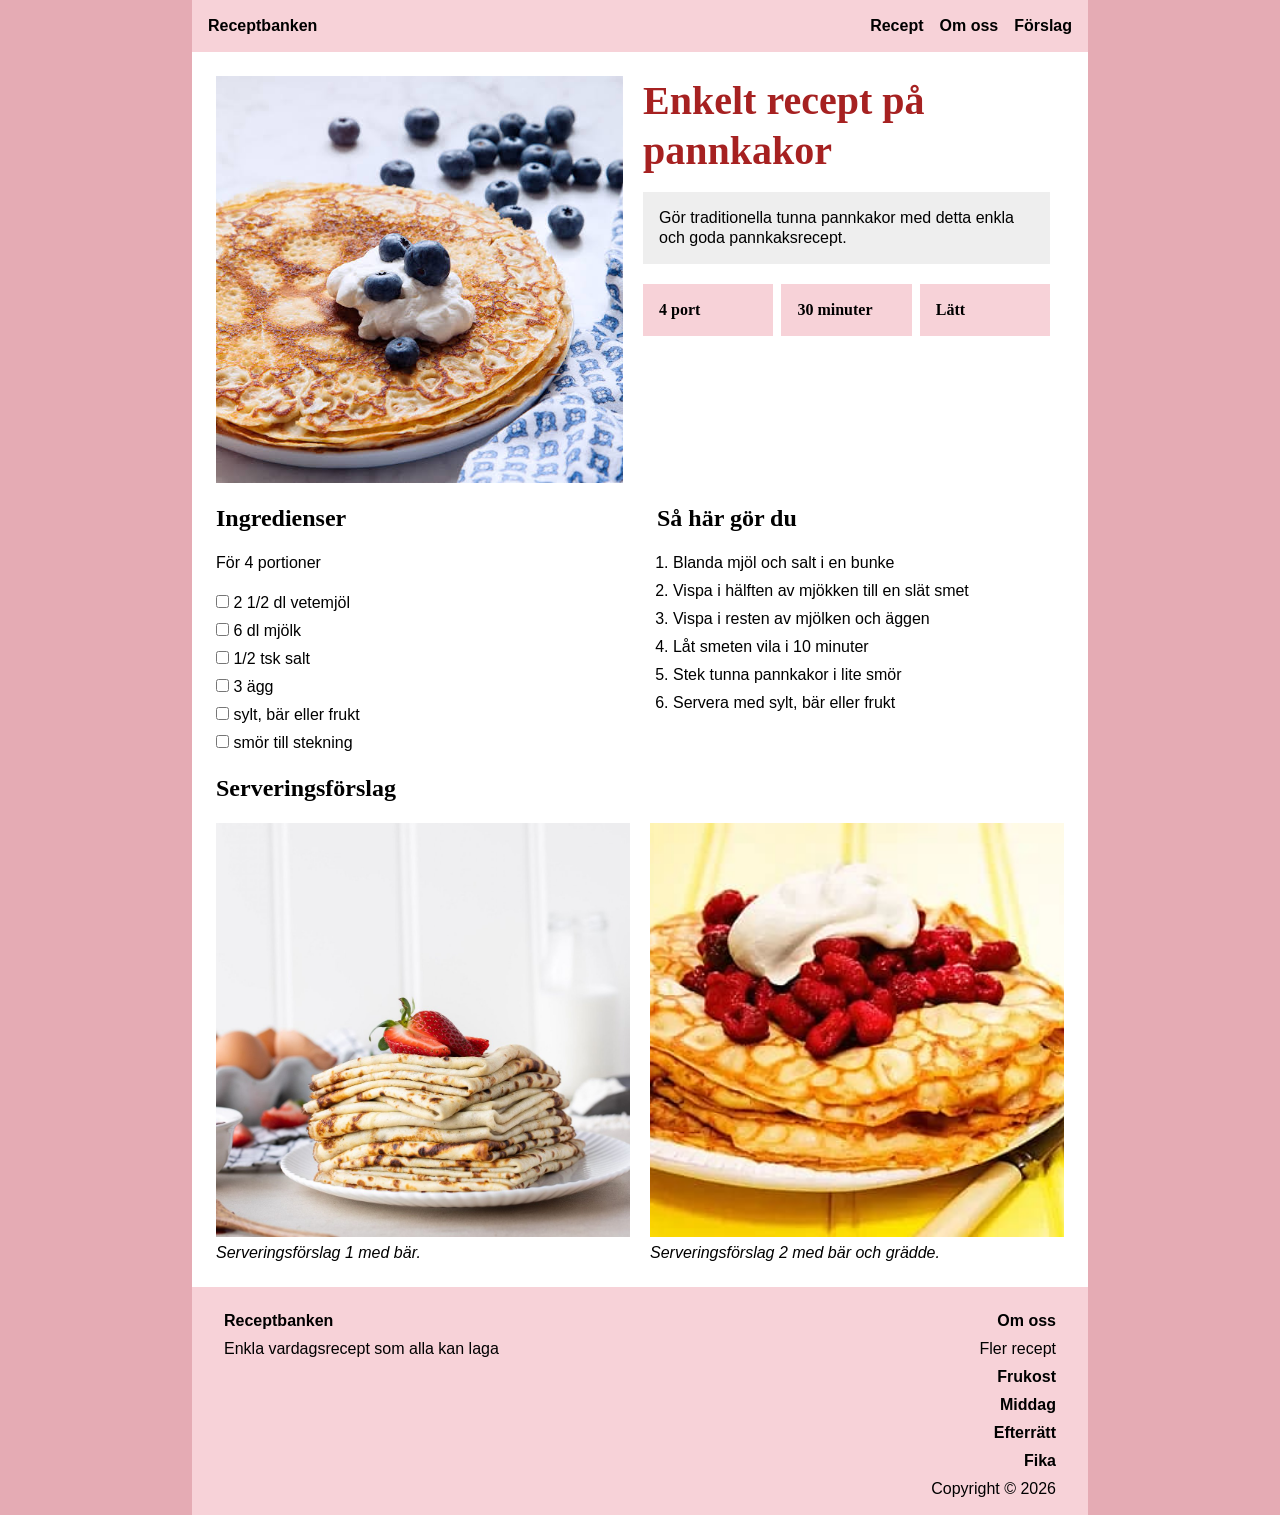
==== commit ca4cfb59: "added info and link in footer" ====
--- a/Pannkakor.html
+++ b/Pannkakor.html
@@ -8,7 +8,7 @@
 </head>
 
 <body class="recept">
-  <a href="#main-content" class="skip-link">
+  <a href="#recipe-content" class="skip-link">
       Hoppa till huvudinnehåll</a>
   
   <header class="header"> 
@@ -29,7 +29,7 @@
         <img src="images/pancakes-top.jpg" alt="Pannkakor med blåbär och grädde">
       </article>
 
-      <article class="intro-text" id="main-content">
+      <article class="intro-text" id="recipe-content">
         <h1>Enkelt recept på pannkakor</h1>
         <p class="intro-paragraph">Gör traditionella tunna pannkakor med detta enkla och goda pannkaksrecept.</p>
         <div class="cards">
@@ -84,7 +84,26 @@
   </main>
 
   <footer class="footer">
-    <p>Copyright © 2026</p>
+    <section class="footnav">
+      <article class="footnote"> 
+        <a href="Index.html">Receptbanken</a>
+        <p>Enkla vardagsrecept som alla kan laga</p>
+      </article>
+      
+      <article class="footlinks">
+        <a href="Om-oss.html">Om oss</a>
+        <p>Fler recept</p>
+        <a href="Frukost.html">Frukost</a>
+        <a href="Middag.html">Middag</a>
+        <a href="Efterrätt.html">Efterrätt</a>
+        <a href="Fika.html">Fika</a>
+        
+        <p>Copyright © 2026</p>
+      </article>
+    </section>
+      
+    
+    
   </footer>
 
 </body>
--- a/Style.css
+++ b/Style.css
@@ -72,7 +72,7 @@
 }
 
 /* ==========================
-   Navigation
+   Navigation header
    ========================== */
 
 .navigation {
@@ -100,6 +100,45 @@
 }
 
 /* ==========================
+   Navigation footer
+   ========================== */
+
+.footnav {
+  display: grid;
+  grid-template-columns: 1fr 1fr;
+  padding-block-start: 0.5rem;
+
+a {
+  color: var(--color-black);
+  font-size: var(--font-size-small);
+  font-weight: bold;
+  text-decoration: none;
+}
+
+a:hover {
+  color: var(--color-title);
+  text-decoration: underline;
+}
+
+.footnote {
+  display: flex;
+  flex-direction: column;
+  text-align: start;
+  gap:0.5rem;
+  padding-inline-start: 1rem;
+}
+
+.footlinks {
+  display: flex;
+  flex-direction: column;
+  align-items: flex-end;
+  gap: 0.5rem;
+  padding-inline-end: 1rem;
+}
+
+}
+
+/* ==========================
 Font and size for the entire website 
 ==========================*/
 
@@ -110,16 +149,18 @@
 /* Individual heading sizes */
 h1 {
   font-size: var(--font-size-large);
-  margin-block-end: var(--spacing-medium);
+  margin-block-end: var(--spacing-small);
   color: var(--color-title);
 }
 
 h2 {
   font-size: var(--font-size-medium);
+  margin-block-end: var(--spacing-xsmall);
 }
 
 h3 {
   font-size: var(--font-size-medium);
+  margin-block-end: var(--spacing-xsmall);
 }
 
 body {
@@ -173,7 +214,7 @@
 
 
 /* Listor och rubriker */
-.recept :is(h2, p, ol, .checkbox-list, .top-image) {
+.recept .page :is(h2, p, ol, .checkbox-list, .top-image) {
   margin-block-end: var(--spacing-medium);
 }
 
@@ -280,8 +321,7 @@
 
 .hero {
     display: grid;
-    grid-template-columns: 1fr
-    width: 70%;
+    grid-template-columns: 1fr;
     grid-template-areas: "stack";
     place-items: center;
 
@@ -294,7 +334,7 @@
     grid-area: stack;
   }
 
-  .hero-text {
+  .hero-text, .main-title {
     /* position: absolute;
     object-fit: cover;*/
     height: max-content;
@@ -386,10 +426,62 @@
     Förslag-sida
     ==========================*/
 
-
-
-
-
+.suggestions {
+
+
+legend {
+  padding-inline: 0.5rem;
+}
+
+form {
+  display: grid;
+  gap: 1rem;
+  padding: 0.5rem;
+}
+
+input,
+select,
+textarea,
+button {
+  font: inherit;
+}
+
+input:not([type="checkbox"], [type="radio"]),
+select,
+textarea {
+  width: 100%;
+  padding: 0.3rem;
+  border: 1px solid #888;
+  border-radius: 4px;
+  margin-block-end: 0.5rem;
+}
+
+fieldset {
+  border: 1px solid #ccc;
+  border-radius: 1rem;
+  padding: 1rem;
+}
+
+button {
+  padding: 0.75rem 1rem;
+  cursor: pointer;
+}
+
+input:user-invalid,
+select:user-invalid,
+textarea:user-invalid {
+  border-color: #dc2626;
+}
+
+input:user-valid {
+  border-color: green;
+}
+
+input[type="checkbox"],
+input[type="radio"] {
+  accent-color: black;
+}
+}
 /* ==========================
     Responsive design 
     ==========================*/
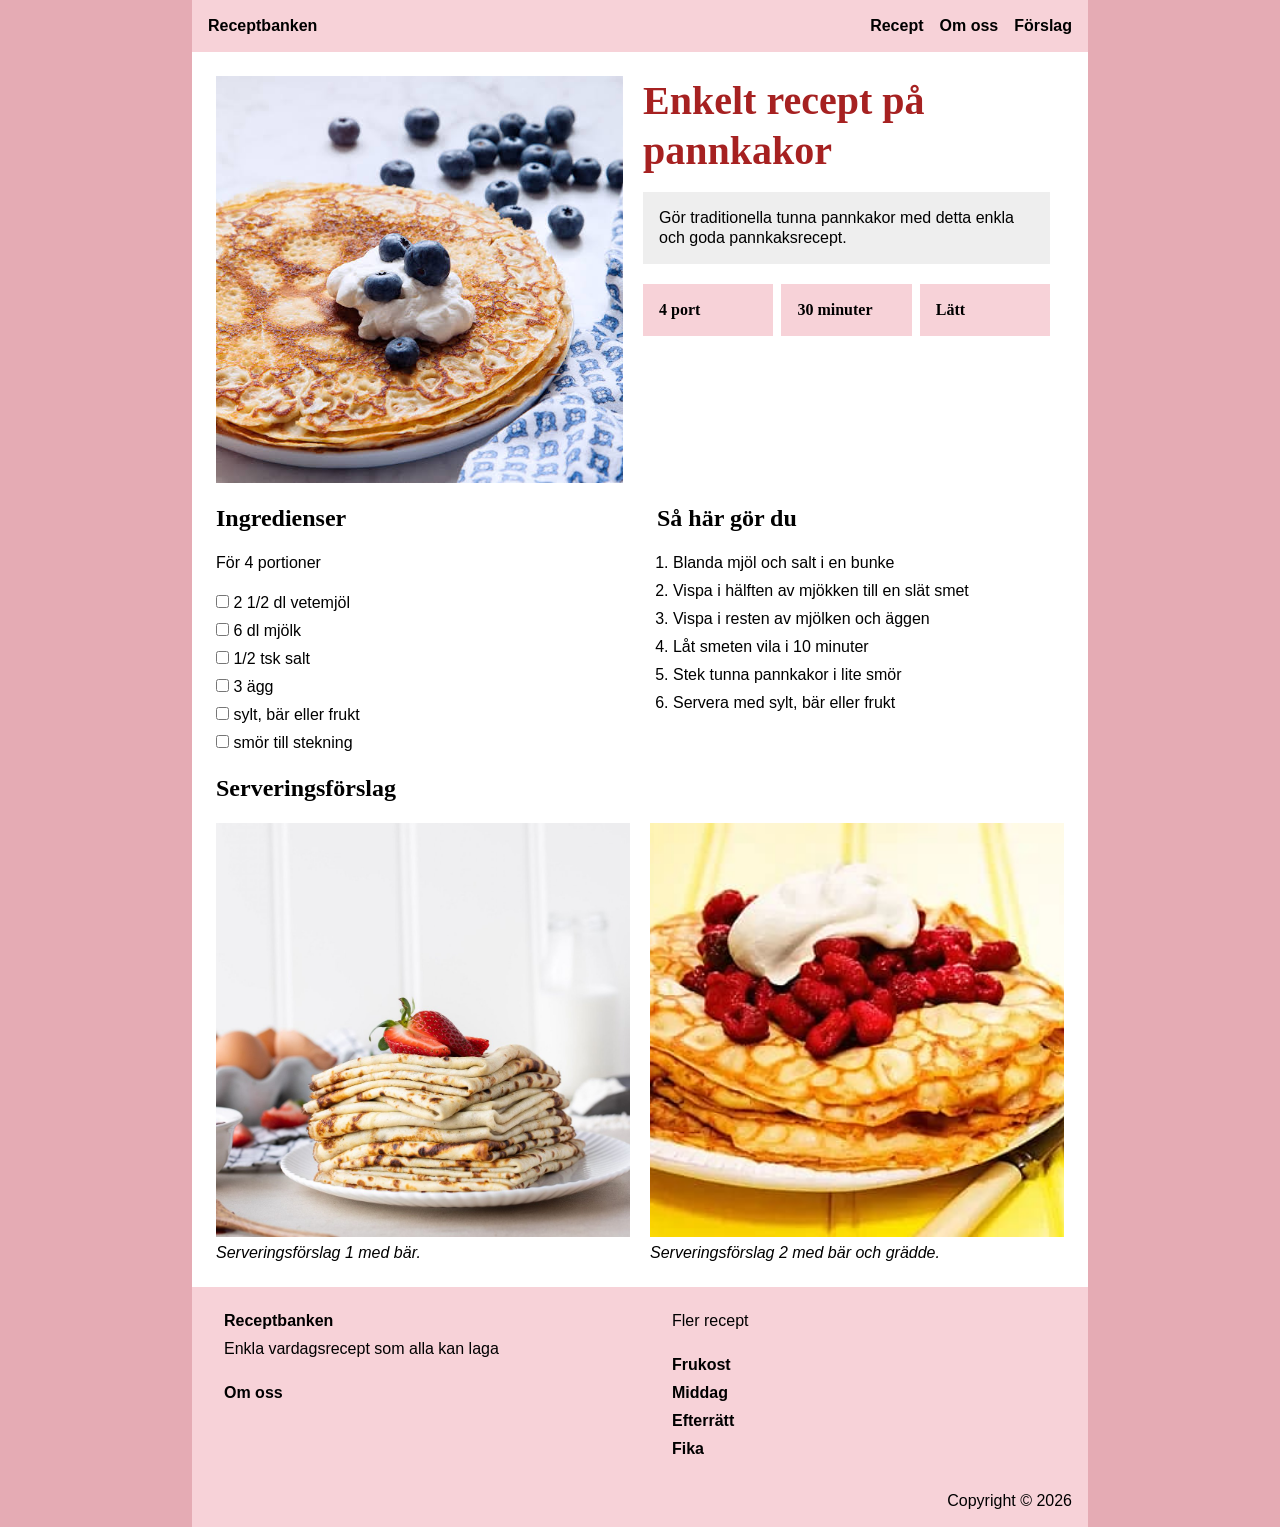
==== commit 78a78e92: "updated grid in footer and added to all pages" ====
--- a/Pannkakor.html
+++ b/Pannkakor.html
@@ -88,22 +88,23 @@
       <article class="footnote"> 
         <a href="Index.html">Receptbanken</a>
         <p>Enkla vardagsrecept som alla kan laga</p>
+        <a href="Om-oss.html">Om oss</a>
       </article>
       
       <article class="footlinks">
-        <a href="Om-oss.html">Om oss</a>
         <p>Fler recept</p>
         <a href="Frukost.html">Frukost</a>
         <a href="Middag.html">Middag</a>
         <a href="Efterrätt.html">Efterrätt</a>
         <a href="Fika.html">Fika</a>
         
+      </article>
+
+      <article class="copyright">
         <p>Copyright © 2026</p>
       </article>
     </section>
       
-    
-    
   </footer>
 
 </body>
--- a/Style.css
+++ b/Style.css
@@ -60,7 +60,8 @@
     --font-body: Arial, sans-serif;
 
     /* Font sizes */
-    --font-size-small: 1rem;
+    --font-size-xsmall: 1rem;
+    --font-size-small: 1.25rem;
     --font-size-medium: 1.5rem;
     --font-size-large: 2.5rem;
 
@@ -82,7 +83,7 @@
 
 a {
   color: var(--color-black);
-  font-size: var(--font-size-small);
+  font-size: var(--font-size-xsmall);
   font-weight: bold;
   text-decoration: none;
 }
@@ -105,12 +106,13 @@
 
 .footnav {
   display: grid;
-  grid-template-columns: 1fr 1fr;
+  grid-template-columns: repeat(2, 1fr);
   padding-block-start: 0.5rem;
+  gap: 2rem;
 
 a {
   color: var(--color-black);
-  font-size: var(--font-size-small);
+  font-size: var(--font-size-xsmall);
   font-weight: bold;
   text-decoration: none;
 }
@@ -119,8 +121,9 @@
   color: var(--color-title);
   text-decoration: underline;
 }
-
-.footnote {
+}
+
+.footnote, .footlinks {
   display: flex;
   flex-direction: column;
   text-align: start;
@@ -128,15 +131,17 @@
   padding-inline-start: 1rem;
 }
 
-.footlinks {
-  display: flex;
-  flex-direction: column;
-  align-items: flex-end;
-  gap: 0.5rem;
-  padding-inline-end: 1rem;
-}
-
-}
+.footnote p,
+.footlinks p {
+  margin-block-end: 1rem;
+}
+
+.copyright {
+  text-align: end;
+  grid-column: 1/3;
+}
+
+
 
 /* ==========================
 Font and size for the entire website 
@@ -159,13 +164,13 @@
 }
 
 h3 {
-  font-size: var(--font-size-medium);
+  font-size: var(--font-size-small);
   margin-block-end: var(--spacing-xsmall);
 }
 
 body {
   font-family: var(--font-body);
-  font-size: var(--font-size-small);
+  font-size: var(--font-size-xsmall);
   line-height: 1.25;
 }
 
@@ -204,7 +209,6 @@
   margin-inline: auto;
   overflow: hidden; 
   background-color: var(--color-header);
-  text-align: end;
   padding: var(--spacing-small);
 }
 
@@ -334,7 +338,7 @@
     grid-area: stack;
   }
 
-  .hero-text, .main-title {
+  .hero-text {
     /* position: absolute;
     object-fit: cover;*/
     height: max-content;
